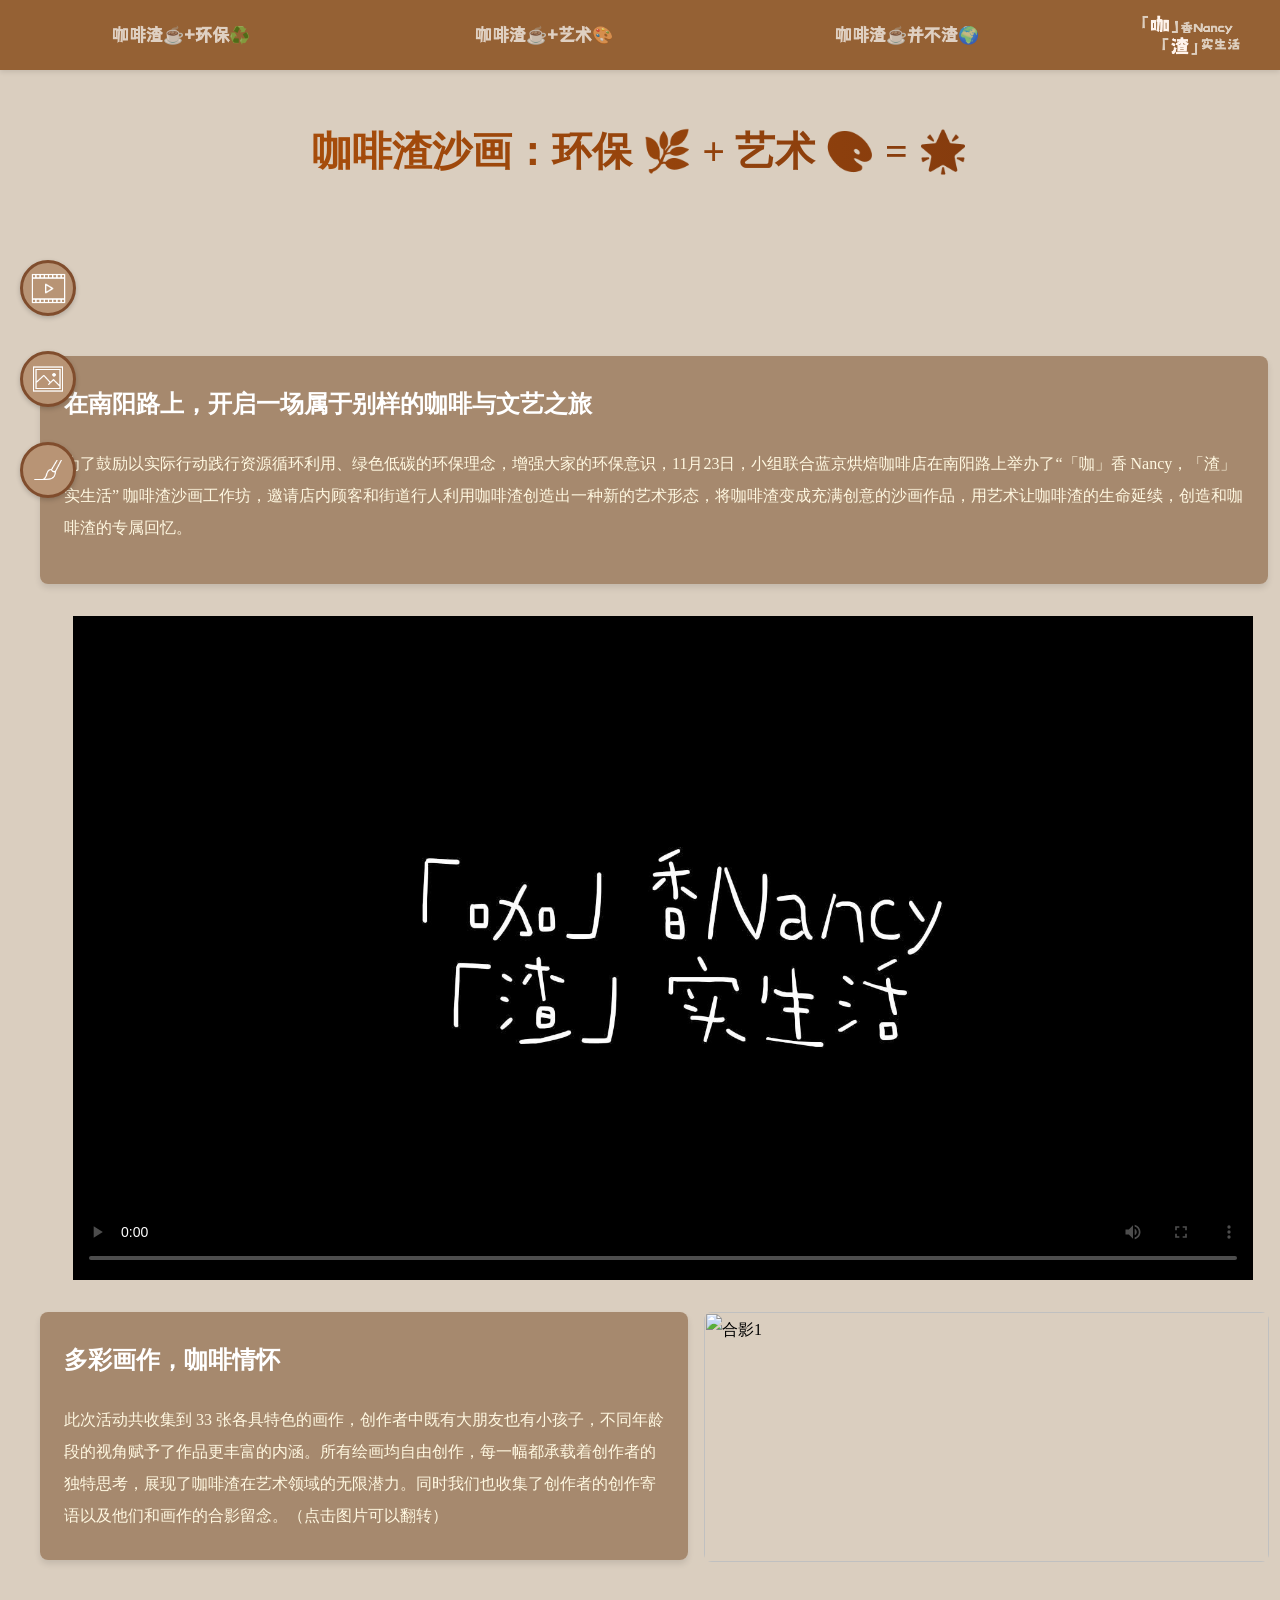
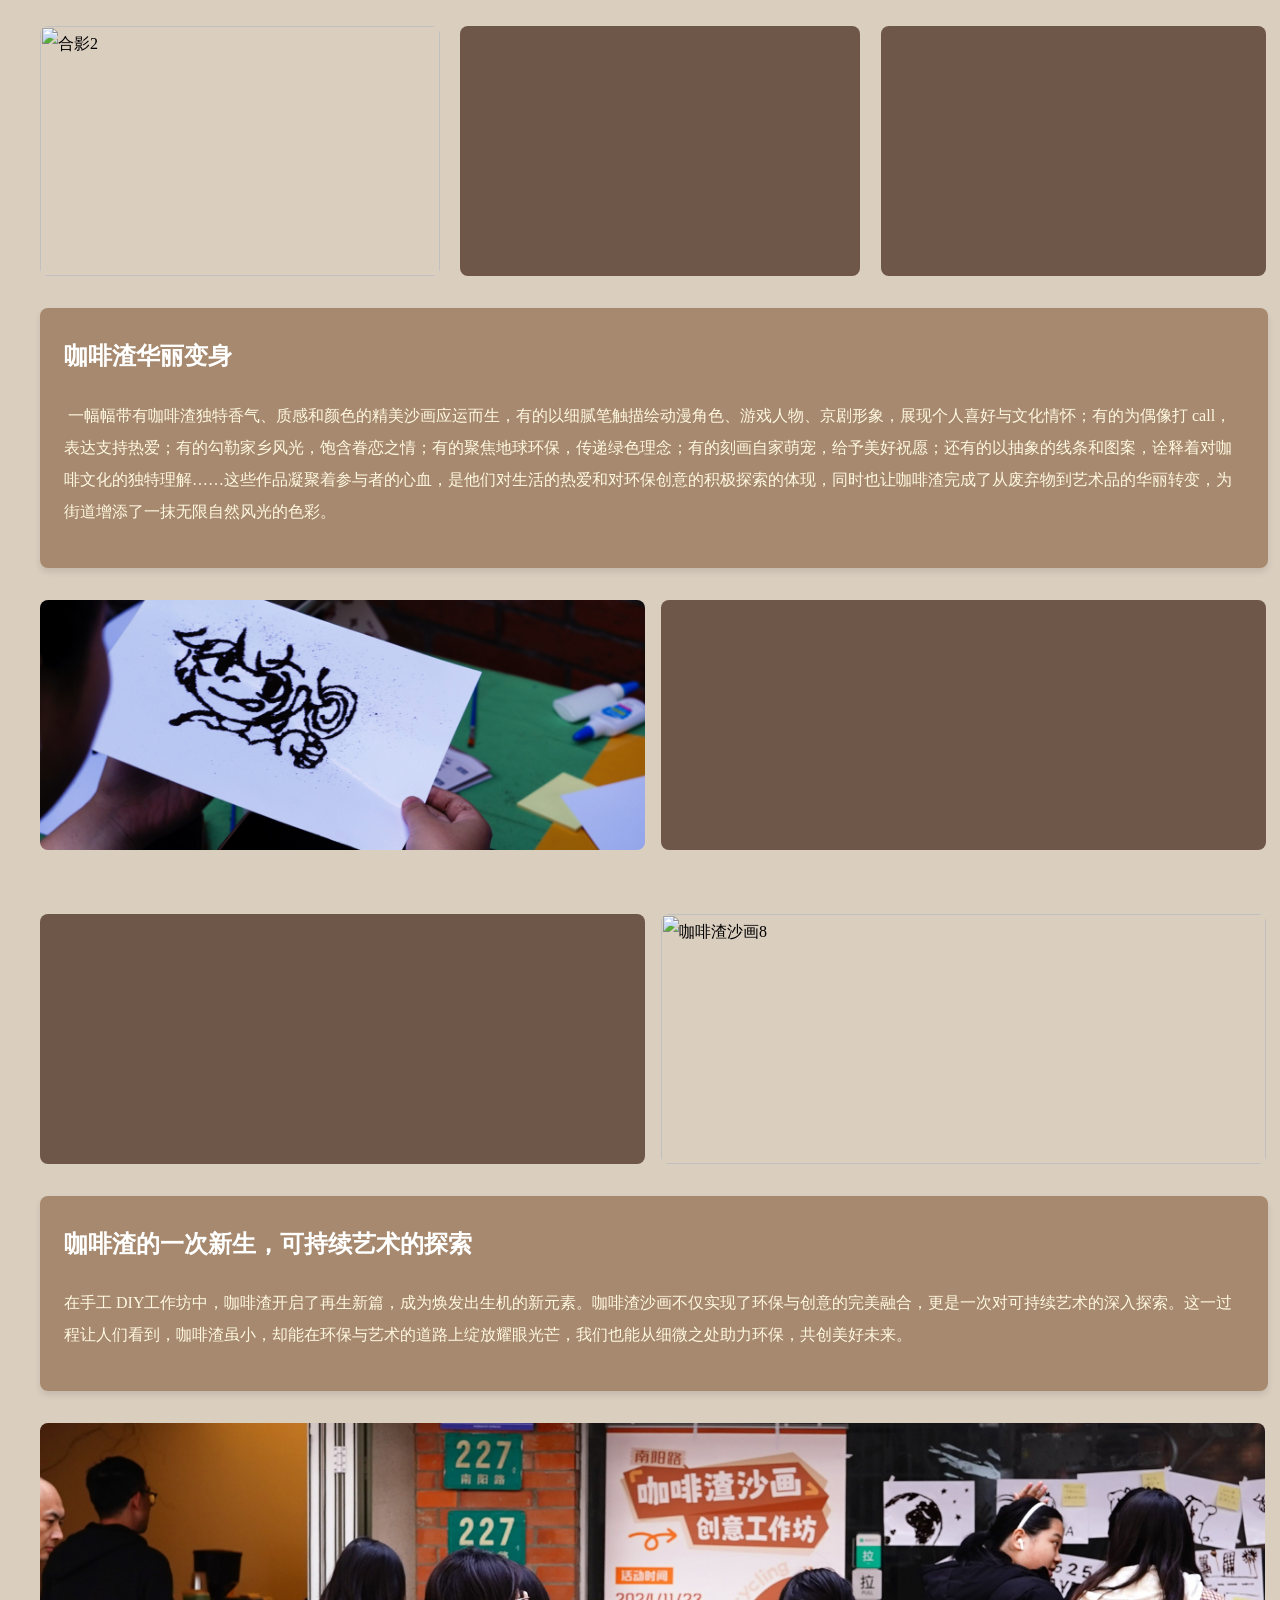
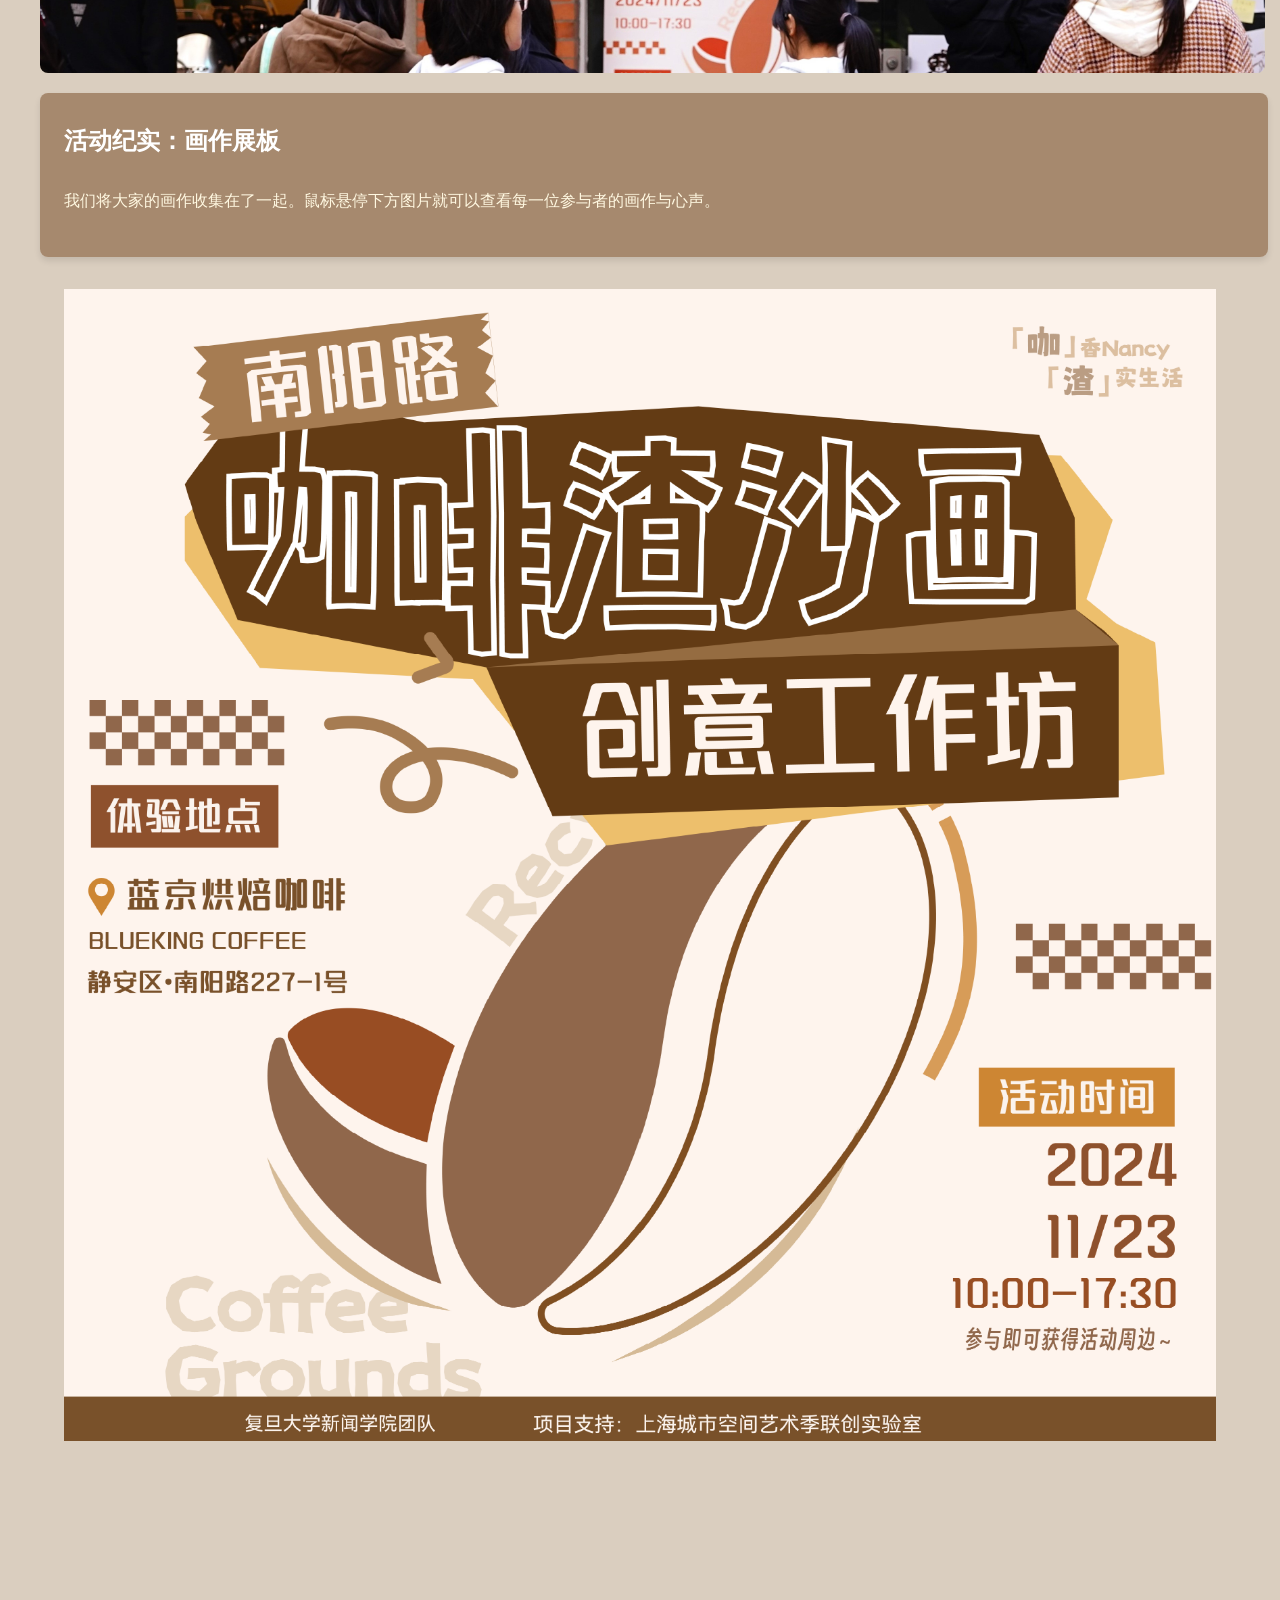
==== draw.html @ acd21e3b "Update draw.html" ====
<head>
    <meta charset="UTF-8">
    <meta http-equiv="X-UA-Compatible" content="IE=edge">
    <meta name="viewport" content="width=device-width, initial-scale=1.0">
    <link rel="shortcut icon" href="./images/icon.png">
    <title>「咖」香Nancy，「渣」实生活</title>
    <link rel=stylesheet href="./css/body.css">
    <link rel=stylesheet href="./css/draw.css">
    <link rel="stylesheet" href="https://cdnjs.cloudflare.com/ajax/libs/animate.css/4.1.1/animate.min.css">
    <script src="https://cdnjs.cloudflare.com/ajax/libs/wow/1.1.2/wow.min.js"></script>
</head>


<body>

    <nav class="navbar">
        <div id="nav-conbox">
            <div class="conli">
                <a href="./index.html" class="nav-link" data-short-text="咖啡渣☕️+环保♻️">
                    <span>南阳路咖啡渣环保效益计算</span>
                </a>
            </div>
            <div class="conli">
                <a href="./draw.html" class="nav-link" data-short-text="咖啡渣☕️+艺术🎨">
                    <span>南阳路咖啡渣沙画创作实践</span>
                </a>
            </div>
            <div class="conli">
                <a href="./usage.html" class="nav-link" data-short-text="咖啡渣☕️并不渣🌍">
                    <span>咖啡渣如何实现再循环利用</span>
                </a>
            </div>
        </div>
        <div id="nav-imgbox">
            <img src="./images/navbar.png" height=50px>
        </div>
    </nav>



    <div class="containertxm" style="width: 1200px">


        <div class="blank-div">
        </div>
        
        <h1 id="drawtitle">咖啡渣沙画：环保 🌿 + 艺术 🎨 = 🌟</h1>

        <div id="section1-draw">

            <div class="curve-containertxm">
                <svg class="curvetxm" viewBox="0 0 1000 100" preserveAspectRatio="none">
                    <path d="M0,50 Q250,0 500,50 T1000,50" fill="none" stroke="#6E5648" stroke-width="4" />
                </svg>
            </div>

        </div>

        <div></div>


        <div class="contenttxm">
            <div class="text-blocktxm long" style="width: 1180px">
                <h2>在南阳路上，开启一场属于别样的咖啡与文艺之旅</h2>
                <p>为了鼓励以实际行动践行资源循环利用、绿色低碳的环保理念，增强大家的环保意识，11月23日，小组联合蓝京烘焙咖啡店在南阳路上举办了“「咖」香 Nancy，「渣」实生活”
                    咖啡渣沙画工作坊，邀请店内顾客和街道行人利用咖啡渣创造出一种新的艺术形态，将咖啡渣变成充满创意的沙画作品，用艺术让咖啡渣的生命延续，创造和咖啡渣的专属回忆。</p>
            </div>

            
            <div class="center-div">
                <video controls poster="./video/Videocover.jpg" style="width: 1180px;">
                    <source src="./video/Nancyvideo.mp4" type="video/mp4">
                    Your browser does not support the video tag.
                </video>
            </div>
        

            <div class="image-gridtxm" id="section2-draw">
                <div class="text-blocktxm" style="width:600px; height:200px">
                    <h2 id="section1">多彩画作，咖啡情怀</h2>
                    <p>此次活动共收集到 33 张各具特色的画作，创作者中既有大朋友也有小孩子，不同年龄段的视角赋予了作品更丰富的内涵。所有绘画均自由创作，每一幅都承载着创作者的独特思考，展现了咖啡渣在艺术领域的无限潜力。同时我们也收集了创作者的创作寄语以及他们和画作的合影留念。（点击图片可以翻转）
                    </p>
                </div>

                <div class="flip-containertxm" style="width:565px;">
                    <div class="flippertxm">
                        <div class="fronttxm">
                            <img src="./images/txm/1.jpg" alt="合影1">
                        </div>
                        <div class="backtxm coffeetxm-color"></div>
                    </div>
                </div>
            </div>
            <!-- 3个图片一行-->
            <div></div>
            <div class="image-gridtxm">
                <div class="flip-containertxm">
                    <div class="flippertxm">
                        <div class="fronttxm">
                            <img src="./images/txm/2.JPG" alt="合影2">
                        </div>
                        <div class="backtxm coffeetxm-color"></div>
                    </div>
                </div>
                <div class="flip-containertxm">
                    <div class="flippertxm">
                        <div class="fronttxm coffeetxm-color"></div>
                        <div class="backtxm">
                            <img src="./images/txm/图3.JPG" alt="合影3">
                        </div>
                    </div>
                </div>
                <div class="flip-containertxm" style="width: 385px; ">
                    <div class="flippertxm">
                        <div class="fronttxm coffeetxm-color"></div>
                        <div class="backtxm">
                            <img src="./images/txm/图4.JPG" alt="合影4">
                        </div>
                    </div>
                </div>
            </div>

            <div class="text-blocktxm long" style="width: 1180px">
                <h2 id="section2">咖啡渣华丽变身</h2>
                <p>&nbsp;一幅幅带有咖啡渣独特香气、质感和颜色的精美沙画应运而生，有的以细腻笔触描绘动漫角色、游戏人物、京剧形象，展现个人喜好与文化情怀；有的为偶像打
                    call，表达支持热爱；有的勾勒家乡风光，饱含眷恋之情；有的聚焦地球环保，传递绿色理念；有的刻画自家萌宠，给予美好祝愿；还有的以抽象的线条和图案，诠释着对咖啡文化的独特理解……这些作品凝聚着参与者的心血，是他们对生活的热爱和对环保创意的积极探索的体现，同时也让咖啡渣完成了从废弃物到艺术品的华丽转变，为街道增添了一抹无限自然风光的色彩。
                </p>
            </div>

            <div class="image-gridtxm">
                <div class="flip-containertxm" style="width: 605px">
                    <div class="flippertxm">
                        <div class="fronttxm">
                            <img src="./images/txm/图5.JPG" alt="咖啡渣沙画5">
                        </div>
                        <div class="backtxm coffeetxm-color"></div>
                    </div>
                </div>
                <div class="flip-containertxm" style="width: 605px">
                    <div class="flippertxm">
                        <div class="fronttxm coffeetxm-color"></div>
                        <div class="backtxm">
                            <img src="./images/txm/图6.jpg" alt="咖啡渣沙画6">
                        </div>
                    </div>
                </div>
            </div>

            <div></div>

            <div class="image-gridtxm">
                <div class="flip-containertxm" style="width: 605px">
                    <div class="flippertxm">
                        <div class="fronttxm coffeetxm-color"></div>
                        <div class="backtxm">
                            <img src="./images/txm/图-7 万叶.jpg" alt="咖啡渣沙画7">
                        </div>
                    </div>
                </div>
                <div class="flip-containertxm" style="width: 605px">
                    <div class="flippertxm">
                        <div class="fronttxm">
                            <img src="./images/txm/图8.jpg" alt="咖啡渣沙画8">
                        </div>
                        <div class="backtxm coffeetxm-color"></div>
                    </div>
                </div>
            </div>

            <div class="text-blocktxm long" style="width: 1180px">
                <h2 id="section3">咖啡渣的一次新生，可持续艺术的探索</h2>
                <p>在手工
                    DIY工作坊中，咖啡渣开启了再生新篇，成为焕发出生机的新元素。咖啡渣沙画不仅实现了环保与创意的完美融合，更是一次对可持续艺术的深入探索。这一过程让人们看到，咖啡渣虽小，却能在环保与艺术的道路上绽放耀眼光芒，我们也能从细微之处助力环保，共创美好未来。
                </p>
            </div>

            <div class="flip-containertxm" style="width: 1225px;margin-bottom: 20px">
                <div class="flippertxm">
                    <div class="fronttxm">
                        <img src="./images/txm/图9.jpg" alt="咖啡渣9">
                    </div>
                    <div class="backtxm coffeetxm-color"></div>
                </div>
            </div>

        </div>

        <div id="section3-draw">
            <div class="text-blocktxm long" style="width: 1180px">
                <h2 id="section3">活动纪实：画作展板</h2>
                <p>我们将大家的画作收集在了一起。鼠标悬停下方图片就可以查看每一位参与者的画作与心声。
                </p>
            </div>
        </div>

        
    </div>

    <div class="blank-div">
    </div>

    <div class="blank-div">
    </div>


        <div class="image-container">
            <div class="image-wrapper">
                <img src="./images/PNG/1.png" alt="Front Image" class="front-image" width="100%">
                <img src="./images/size/31.png" alt="Back Image" class="back-image" width="100%">
            </div>
            <div class="image-wrapper">
                <img src="./images/PNG/2.png" alt="Front Image" class="front-image" width="100%">
                <img src="./images/size/32.png" alt="Back Image" class="back-image" width="100%">
            </div>
            <div class="image-wrapper">
                <img src="./images/PNG/3.png" alt="Front Image" class="front-image" width="100%">
                <img src="./images/size/33.png" alt="Back Image" class="back-image" width="100%">
            </div>
            <div class="image-wrapper">
                <img src="./images/PNG/4.png" alt="Front Image" class="front-image" width="100%">
                <img src="./images/size/34.png" alt="Back Image" class="back-image" width="100%">
            </div>
            <div class="image-wrapper">
                <img src="./images/PNG/5.png" alt="Front Image" class="front-image" width="100%">
                <img src="./images/size/35.png" alt="Back Image" class="back-image" width="100%">
            </div>
            <div class="image-wrapper">
                <img src="./images/PNG/6.png" alt="Front Image" class="front-image" width="100%">
                <img src="./images/size/36.png" alt="Back Image" class="back-image" width="100%">
            </div>
        </div>

        <div class="image-container">
            <div class="image-wrapper">
                <img src="./images/PNG/7.png" alt="Front Image" class="front-image" width="100%">
                <img src="./images/size/01.png" alt="Back Image" class="back-image" width="100%">
            </div>
            <div class="image-wrapper">
                <img src="./images/PNG/8.png" alt="Front Image" class="front-image" width="100%">
                <img src="./images/size/02.png" alt="Back Image" class="back-image" width="100%">
            </div>
            <div class="image-wrapper">
                <img src="./images/PNG/9.png" alt="Front Image" class="front-image" width="100%">
                <img src="./images/size/03.png" alt="Back Image" class="back-image" width="100%">
            </div>
            <div class="image-wrapper">
                <img src="./images/PNG/10.png" alt="Front Image" class="front-image" width="100%">
                <img src="./images/size/04.png" alt="Back Image" class="back-image" width="100%">
            </div>
            <div class="image-wrapper">
                <img src="./images/PNG/11.png" alt="Front Image" class="front-image" width="100%">
                <img src="./images/size/05.png" alt="Back Image" class="back-image" width="100%">
            </div>
            <div class="image-wrapper">
                <img src="./images/PNG/12.png" alt="Front Image" class="front-image" width="100%">
                <img src="./images/size/06.png" alt="Back Image" class="back-image" width="100%">
            </div>
        </div>

        <div class="image-container">
            <div class="image-wrapper">
                <img src="./images/PNG/13.png" alt="Front Image" class="front-image" width="100%">
                <img src="./images/size/07.png" alt="Back Image" class="back-image" width="100%">
            </div>
            <div class="image-wrapper">
                <img src="./images/PNG/14.png" alt="Front Image" class="front-image" width="100%">
                <img src="./images/size/08.png" alt="Back Image" class="back-image" width="100%">
            </div>
            <div class="image-wrapper">
                <img src="./images/PNG/15.png" alt="Front Image" class="front-image" width="100%">
                <img src="./images/size/09.png" alt="Back Image" class="back-image" width="100%">
            </div>
            <div class="image-wrapper">
                <img src="./images/PNG/16.png" alt="Front Image" class="front-image" width="100%">
                <img src="./images/size/10.png" alt="Back Image" class="back-image" width="100%">
            </div>
            <div class="image-wrapper">
                <img src="./images/PNG/17.png" alt="Front Image" class="front-image" width="100%">
                <img src="./images/size/11.png" alt="Back Image" class="back-image" width="100%">
            </div>
            <div class="image-wrapper">
                <img src="./images/PNG/18.png" alt="Front Image" class="front-image" width="100%">
                <img src="./images/size/12.png" alt="Back Image" class="back-image" width="100%">
            </div>
        </div>


        <div class="image-container">
            <div class="image-wrapper">
                <img src="./images/PNG/19.png" alt="Front Image" class="front-image" width="100%">
                <img src="./images/size/13.png" alt="Back Image" class="back-image" width="100%">
            </div>
            <div class="image-wrapper">
                <img src="./images/PNG/20.png" alt="Front Image" class="front-image" width="100%">
                <img src="./images/size/14.png" alt="Back Image" class="back-image" width="100%">
            </div>
            <div class="image-wrapper">
                <img src="./images/PNG/21.png" alt="Front Image" class="front-image" width="100%">
                <img src="./images/size/15.png" alt="Back Image" class="back-image" width="100%">
            </div>
            <div class="image-wrapper">
                <img src="./images/PNG/22.png" alt="Front Image" class="front-image" width="100%">
                <img src="./images/size/16.png" alt="Back Image" class="back-image" width="100%">
            </div>
            <div class="image-wrapper">
                <img src="./images/PNG/23.png" alt="Front Image" class="front-image" width="100%">
                <img src="./images/size/17.png" alt="Back Image" class="back-image" width="100%">
            </div>
            <div class="image-wrapper">
                <img src="./images/PNG/24.png" alt="Front Image" class="front-image" width="100%">
                <img src="./images/size/18.png" alt="Back Image" class="back-image" width="100%">
            </div>
        </div>

        <div class="image-container">
            <div class="image-wrapper">
                <img src="./images/PNG/25.png" alt="Front Image" class="front-image" width="100%">
                <img src="./images/size/19.png" alt="Back Image" class="back-image" width="100%">
            </div>
            <div class="image-wrapper">
                <img src="./images/PNG/26.png" alt="Front Image" class="front-image" width="100%">
                <img src="./images/size/20.png" alt="Back Image" class="back-image" width="100%">
            </div>
            <div class="image-wrapper">
                <img src="./images/PNG/27.png" alt="Front Image" class="front-image" width="100%">
                <img src="./images/size/21.png" alt="Back Image" class="back-image" width="100%">
            </div>
            <div class="image-wrapper">
                <img src="./images/PNG/28.png" alt="Front Image" class="front-image" width="100%">
                <img src="./images/size/22.png" alt="Back Image" class="back-image" width="100%">
            </div>
            <div class="image-wrapper">
                <img src="./images/PNG/29.png" alt="Front Image" class="front-image" width="100%">
                <img src="./images/size/23.png" alt="Back Image" class="back-image" width="100%">
            </div>
            <div class="image-wrapper">
                <img src="./images/PNG/30.png" alt="Front Image" class="front-image" width="100%">
                <img src="./images/size/24.png" alt="Back Image" class="back-image" width="100%">
            </div>
        </div>

        <div class="image-container">
            <div class="image-wrapper">
                <img src="./images/PNG/31.png" alt="Front Image" class="front-image" width="100%">
                <img src="./images/size/25.png" alt="Back Image" class="back-image" width="100%">
            </div>
            <div class="image-wrapper">
                <img src="./images/PNG/36.png" alt="Front Image" class="front-image" width="100%">
                <img src="./images/size/29.png" alt="Back Image" class="back-image" width="100%">
            </div>
            <div class="image-wrapper">
                <img src="./images/PNG/32.png" alt="Front Image" class="front-image" width="100%">
                <img src="./images/size/29.png" alt="Back Image" class="back-image" width="100%">
            </div>
            <div class="image-wrapper">
                <img src="./images/PNG/33.png" alt="Front Image" class="front-image" width="100%">
                <img src="./images/size/26.png" alt="Back Image" class="back-image" width="100%">
            </div>
            <div class="image-wrapper">
                <img src="./images/PNG/34.png" alt="Front Image" class="front-image" width="100%">
                <img src="./images/size/27.png" alt="Back Image" class="back-image" width="100%">
            </div>
            <div class="image-wrapper">
                <img src="./images/PNG/35.png" alt="Front Image" class="front-image" width="100%">
                <img src="./images/size/28.png" alt="Back Image" class="back-image" width="100%">
            </div>
        </div>


    <div class="blank-div">
        <br>
        <br>
    </div>

    <footer class="my-element1 wow animate__animated animate__fadeInLeft" data-wow-duration="1.5s"
            data-wow-delay="0.5s">
            <div class="footer-infos">
                <div class="footer-info" id="footer-info1">
                    <h4>项目支持</h4>
                    <p>上海城市空间艺术季联创实验室<br>复旦大学新闻学院</p>
                    <h4>联系我们</h4>
                    <p>karexia@163.com</p>
                </div>
                <div class="footer-info" id="footer-info2">
                    <h4>特别鸣谢</h4>
                    <p>南阳路所有咖啡店店长及员工<br>
                        <span id="coffeeshop">BLUEKINGCOFFEE蓝京烘焙咖啡<br>
                            PL by plusone咖啡 · Yolo Sense Coffee · Oaks 19<br>
                            CERCLE CAFÉ · OMA COFFEE · HAFcoffee<br>
                            IUK cafe · Marmalade · Manner Coffee</span>
                    </p>
                </div>
                <div class="footer-info" id="footer-info3">
                    <h4>小组成员</h4>
                    <p id="stuname1">夏昊扬<br>张心怡<br>李林杰<br>宋语阳<br>唐小茗</p>
                    <p id="stuname2">夏昊扬&nbsp&nbsp&nbsp&nbsp&nbsp张心怡&nbsp&nbsp&nbsp&nbsp&nbsp李林杰
                        <br>宋语阳&nbsp&nbsp&nbsp&nbsp&nbsp唐小茗
                    </p>
                </div>
            </div>
            <p style="text-align: center;">&copy 复旦大学·新闻学院·2024</p>
        </footer>

    <div id="left-nav">
        <div class="nav-icon" id="nav-icon1">
            <a href="#section1-draw">
                <div class="leftnav-img">
                    <img src="./images/icon7.png" width="70%">
                </div>
            </a>
            <div class="leftnav-text"><span>活动视频记录</span></div>
        </div>
        <div class="nav-icon" id="nav-icon1">
            <a href="#section2-draw">
                <div class="leftnav-img">
                    <img src="./images/icon8.png" width="60%">
                </div>
            </a>
            <div class="leftnav-text"><span>活动影像纪实</span></div>
        </div>
        <div class="nav-icon" id="nav-icon1">
            <a href="#section3-draw">
                <div class="leftnav-img">
                    <img src="./images/icon9.png" width="60%">
                </div>
            </a>
            <div class="leftnav-text"><span>活动画作展览</span></div>
        </div>
    </div>


    <script>
        document.addEventListener('DOMContentLoaded', function () {
            const path = document.querySelector('.curvetxm path');
            const length = path.getTotalLength();
            path.style.strokeDasharray = length;
            path.style.strokeDashoffset = length;
            path.style.animation = 'drawCurve 5s ease-in-out infinite alternate';
        });
    </script>

    <script>
        new WOW().init();
    </script>


    <script>
        document.querySelectorAll('.nav-icon').forEach(icon => {
            icon.addEventListener('mouseenter', function () {
                const text = this.querySelector('.leftnav-text');
                text.style.left = '45px';

                text.style.opacity = '1';
            });

            icon.addEventListener('mouseleave', function () {
                const text = this.querySelector('.leftnav-text');
                text.style.left = '-10px';
                text.style.opacity = '0';
            });
        });
    </script>

</body>

</html>
---- css/body.css ----
html {
    line-height: 2.0;
    -webkit-text-size-adjust: 100%;
}

body {
    margin: 0;
    padding: 0;
    width: 100vw;
    overflow-x: hidden;
    background-color: #dacebf;
}

/* navbar-css */
.navbar {
    position: fixed;
    top: 0;
    left: 0;
    right: 0;
    width: 100%;
    height:70px;
    box-sizing: border-box;
    background-color:#956134;
    box-shadow: 0 2px 5px rgba(0, 0, 0, 0.1);
    z-index: 1000;
    display: flex;
    justify-self: center;
    align-items: center;
}

#nav-imgbox{
    width:15%;
    height: 70px;
    padding: 5px 10px 5px 25px;
    box-sizing: border-box;
    z-index:5000;
    display: flex;
    justify-content: center;
    align-items: center;
}

#nav-conbox{
    width:85%;
    box-sizing: border-box;
    display: flex;
    justify-content: center;
    align-items: center;
    height:70px;
}

.conli {
    flex:1;
    list-style: none;
    margin: 0 20px;
    padding: 15px 60px;
    text-align: center;
    display: flex;
    justify-content: center;
    align-items: center;
    transition: 0.5s;
    height:70px;
    box-sizing: border-box;
    background-color:#956134;
}

.nav-link {
    text-decoration: none;
    opacity: 0.7;
    color: #ffffff;
    font-weight: 1000;
    font-family: 'canger';
    font-size: 17px;
    position: relative;
}

.nav-link::after {
    content: '';
    position: absolute;
    height: 2px;
    bottom: -4px;
    left: 50%;
    background-color: #ffffff;
    transform: translateX(-50%);
}

.conli:hover .nav-link {
    color:#ffffff;
    opacity: 1;
}

.conli:hover{
    background-color: #5e493c;
}


/* leftnavbar-css */
#left-nav {
    position: fixed;
    left: 20px;
    top: 250px;
    display: flex;
    flex-direction: column;
    justify-content: left;
    gap: 15px;
    z-index: 1000;
}

.nav-icon {
    display: flex;
    position: relative;
    align-items: center;
    margin: 10px 0;
    cursor: pointer;
}

.leftnav-img {
    width: 50px;
    height: 50px;
    border-radius: 50%;
    cursor: pointer;
    background-color: #b89475;
    box-shadow: 0 2px 5px rgba(0, 0, 0, 0.2);
    justify-content: center;
    align-items: center;
    display: flex;
    position: relative;
    z-index: 2;
    border:#804d2d solid 3px;
}

.leftnav-text {
    height: 40px;
    background-color: rgba(154, 120, 91, 0.8);
    color: #ffffff;
    box-shadow: 0 2px 5px rgba(0, 0, 0, 0.2);
    padding: 0 20px;
    position: absolute;
    opacity: 0;
    transition: all 0.3s ease;
    display: flex;
    align-items: center;
    white-space: nowrap;
    z-index: 1;
    font-family: 'canger';
    font-size: 15px;
    font-weight:bold;
}



/* footer-css */
.my-element1 {
    background-color: #3c2313;
    margin:0;
    color:#ffffff;
    padding:40px 0 20px 0;
    text-align: center;
    width:100%;
}

h4{
    font-size:17px;
    margin:18px 0;
    font-weight: bold;
    font-family: 'siyuanhei';
}

.footer-infos{
    display:flex;
    justify-content: center;
    margin-bottom:50px;
}

.footer-info{
    width:25%;
}

footer p{
    margin:0;
    font-family: 'pingfang';
    font-size:15px;
    line-height: 1.8;
}

#coffeeshop{
    font-family: 'siyuanhei';
    font-size: 13px;   
}




/* 正文内容css */
#main-content{
    width:100%;
    position: relative;
    top:70px
}

.part{
    color:#3c2313;
    width:60%;
    margin:0 auto;
}


.part-index{
    color:#3c2313;
}





#grownum {
    display: flex;
    justify-content: space-around;
    margin: 0 0 30px 0 ;
    padding:20px 0;
    text-align: center;
    color:#3c2313;
    font-family: 'zhengwen';

}

.number {
    font-size: 2em;
    font-weight: bold;
}

#chart{
    width:90%;
    height:600px;
    margin:60px auto 0 auto;
    display: block;
}


.my-element2{
    text-align: left;
    font-size:25px;
    font-family: 'zhengwen';
    margin:60px auto 30px auto;
    font-weight: bold;
    width:80%;
}

.my-element4{
    text-align: right;
    font-size:25px;
    font-family: 'zhengwen';
    margin:60px auto 60px auto;
    font-weight: bold;
    width:83%;
}

#grownum p{
    margin:0;
    padding:0;
    font-size:18px;
    font-family: 'zhengwen';

}

.exinfos{
    width:80%;
    margin:0 auto;
    font-size: 13px;
    color:#757575;
    line-height: 1.8;
}

.ways{
    background-color: #956134;
    width:80%;
    margin:0 auto;
    color:white;
}

.swiper {
    width: 100%;
    height: 500px;
    overflow:hidden;
  }

.swiper-slide{
    width:100%;
}
.swiper-content{
    width:50%;
    margin: 0 auto; 
    display: flex;
    justify-content: center;
    align-items: center;
}
.swiper-text{
    flex:1;
    line-height: 2.0;
    font-family: 'cormo';
}
.swiper-text p{
    margin:10px auto;
}
.swiper-img{
    flex:1;
    display: flex;
    align-items: center;
    justify-content: flex-end;
}

.swiper-img img{
    border:#ac846a 10px solid;
    border-radius:20px;
    box-shadow: 5px 5px 5px rgba(0,0,0,.2);
}

.swiper-button-next, .swiper-button-prev {
    display: none; 
}

.swipertitle{
    font-size:20px;
    font-weight:bold;
    text-decoration: underline;
    text-decoration-thickness: 10px;
    text-decoration-color: #ac846a;
    text-underline-offset: -5px;
    font-family: 'noto';
}

#section1-index{
    margin-top:10px;
    width:60%;
    margin: 0 auto;
}

.chap p{
    margin:35px 0 35px 0;
    font-family: 'zhengwen';
    font-size:18px;
}

#section1-index img{
    margin:0 auto;
    display:block;
}

.chaptitle{
    font-size:28px;
    font-weight: bold;
    text-align: center;
    display: block;
    margin-bottom:60px;
    font-family: 'zhengwen';
    text-decoration: underline;
    text-decoration-thickness: 15px;
    text-decoration-color: #ac846a;
    text-underline-offset: -5px;

}

.imgtextflex{
    display:flex;
    align-items: center;

}

.imgtextflex img{
    width:50%;
    margin:0 10px
}

.imgtextflex p{
    width:50%;
    padding: 0 30px;
    font-family: 'zhengwen';
    font-size:18px;
    color:#ffffff;
}

#flexbox{
    background-color: #a28572;
    margin:30px auto;

}

#section2-index,.sectionadd{
    margin-top:10px;
    width:60%;
    margin: 0 auto;
}

#section3-index{
    margin-top:10px;
    width:60%;
    margin: 0 auto 50px auto;
    color:#757575;
    font-family: 'zhengwen';
    text-align: center;
    font-size:16px;
}


/* 添加媒体查询 */
@media screen and (min-width: 990px) {
    .conli .nav-link {
        white-space: nowrap;
        display: inline-block;
        position: relative;
        width: auto;
    }
    
    .conli .nav-link::before,
    .conli .nav-link span {
        transition: opacity 0.5s ease;
    }
    
    .conli .nav-link::before {
        content: attr(data-short-text);
        opacity: 1;
    }
    
    .conli .nav-link span {
        position: absolute;
        left: 50%;
        transform: translateX(-50%);
        opacity: 0;
        white-space: nowrap;
    }
    
    .conli .nav-link::after {
        content: '';
        position: absolute;
        height: 2px;
        bottom: -4px;
        left: 50%;
        background-color: #ffffff;
        transition: all 0.5s ease-out;
        width: 0;
        transform: translateX(-50%);
    }
    
    .conli:hover {
        .nav-link::before { opacity: 0; }
        .nav-link span { opacity: 1; }
        .nav-link::after { width: calc(100% + 40px); }
    }
}

@media screen and (max-width: 989px) {
    .conli { padding: 15px 20px; }
    
    #nav-imgbox {
        width: 15%;
        margin-right: 60px;
    }
    
    #nav-conbox { width: 85%; }
    
    .conli .nav-link::before { content: "♻️"; }
    .conli:nth-child(2) .nav-link::before { content: "🎨"; }
    .conli:nth-child(3) .nav-link::before { content: "🌍"; }
    .conli .nav-link span { display: none; }
}

/* footer媒体查询 */
@media screen and (max-width: 600px) {
    .footer-infos{
        display:block;
    }
    .footer-info{
        width:100%;
    }
    #stuname1{
        display: none;
    }
    #left-nav{
        display: none;
    }
    #section1-index,#section2-index{
        width:80%;
    }
    .swiper-content{
        width:80%;
    }

}

@media screen and (min-width: 600px) {
    #stuname2{
        display: none;
    }

}

/* font-family */
@font-face {
    font-family: 'cormo';
    src: url('../fonts/CormorantInfant-Light.ttf') format('truetype')
}

@font-face {
    font-family: 'noto';
    src: url('../fonts/NotoSerifSC-VariableFont_wght.ttf') format('truetype')
}

@font-face {
    font-family: 'siyuanhei';
    src: url('../fonts/NotoSansCJK-Light-3.otf') format('truetype')
}
@font-face {
    font-family: 'canger';
    src: url('../fonts/canger.ttf') format('truetype')
}
@font-face{
    font-family: 'zhengwen';
    src: url('../fonts/zhengwen.otf')
}
@font-face{
    font-family: 'pingfang';
    src: url('../fonts/PingFang.ttc')
}
---- css/draw.css ----
.containertxm {
    width:70%;
    margin: 0 auto;
    padding: 2rem;
}

.image-container {
    width: 100%;
    display: flex;
    justify-content: center;
    align-items: center;
}

.image-wrapper {
    width: 15%;
    margin: 0px;
    perspective: 2000px;
}

.front-image,
.back-image {
    width: 100%;
    transition: transform 1s;
    transform-style: preserve-3d;
    backface-visibility: hidden;
}

.front-image {
    z-index: 2;
    position: relative;
    display: block;
}

.back-image {
    transform: rotateX(180deg);
    position: absolute;
    top: 0;
    left: 0;
}

.image-wrapper:hover .front-image {
    transform: rotateX(180deg);
}

.image-wrapper:hover .back-image {
    transform: rotateX(0deg);
}

.containertxm {
    max-width: 1200px;
    margin: 0 auto;
    padding: 2rem;
}

#drawtitle {
    font-size: 2.5rem;
    text-align: center;
    margin-bottom: 2rem;
    background: linear-gradient(to right, #b45309, #78350f);
    background-clip: text;
    -webkit-background-clip: text;
    -webkit-text-fill-color: transparent;
    margin-top:80px;
}

.curve-containertxm {
    position: relative;
    height: 100px;
    margin-bottom: 2rem;
}

.curvetxm {
    width: 100%;
    height: 100%;
}

.contenttxm {
    display: grid;
    gap: 2rem;
}

.text-blocktxm {
    background-color: rgba(154, 120, 91, 0.8);
    padding: 1.5rem;
    border-radius: 0.5rem;
    box-shadow: 0 4px 6px rgba(0, 0, 0, 0.1);

}

.text-blocktxm h2 {
    color: white;
    margin-top: 0;

}

.text-blocktxm p {
    color: #fff8e1;
}

.image-gridtxm {
    display: grid;
    gap: 1rem;
}

.flip-containertxm {
    perspective: 1000px;
    height: 250px;
    width:400px;
}

.flippertxm {
    position: relative;
    width: 100%;
    height: 100%;
    transition: transform 0.6s;
    transform-style: preserve-3d;
}

.flip-containertxm:hover .flippertxm {
    transform: rotateY(180deg);
}

.fronttxm,
.backtxm {
    position: absolute;
    width: 100%;
    height: 100%;
    backface-visibility: hidden;
    border-radius: 0.5rem;
    overflow: hidden;
}

.backtxm {
    transform: rotateY(180deg);
}

.coffeetxm-color {
    background-color: #6E5648;
}

.flippertxm img {
    width: 100%;
    height: 100%;
    object-fit: cover;
}

.center-div{
    display: flex;
    justify-content: center;
}

@media (min-width: 768px) {
    .image-gridtxm {
        grid-template-columns: repeat(3, 1fr);
    }

    .text-block.longtxm {
        grid-column: span 2;
    }
}

@keyframes drawCurve {
    0% {
        stroke-dashoffset: 1000;
    }

    100% {
        stroke-dashoffset: 0;
    }
}
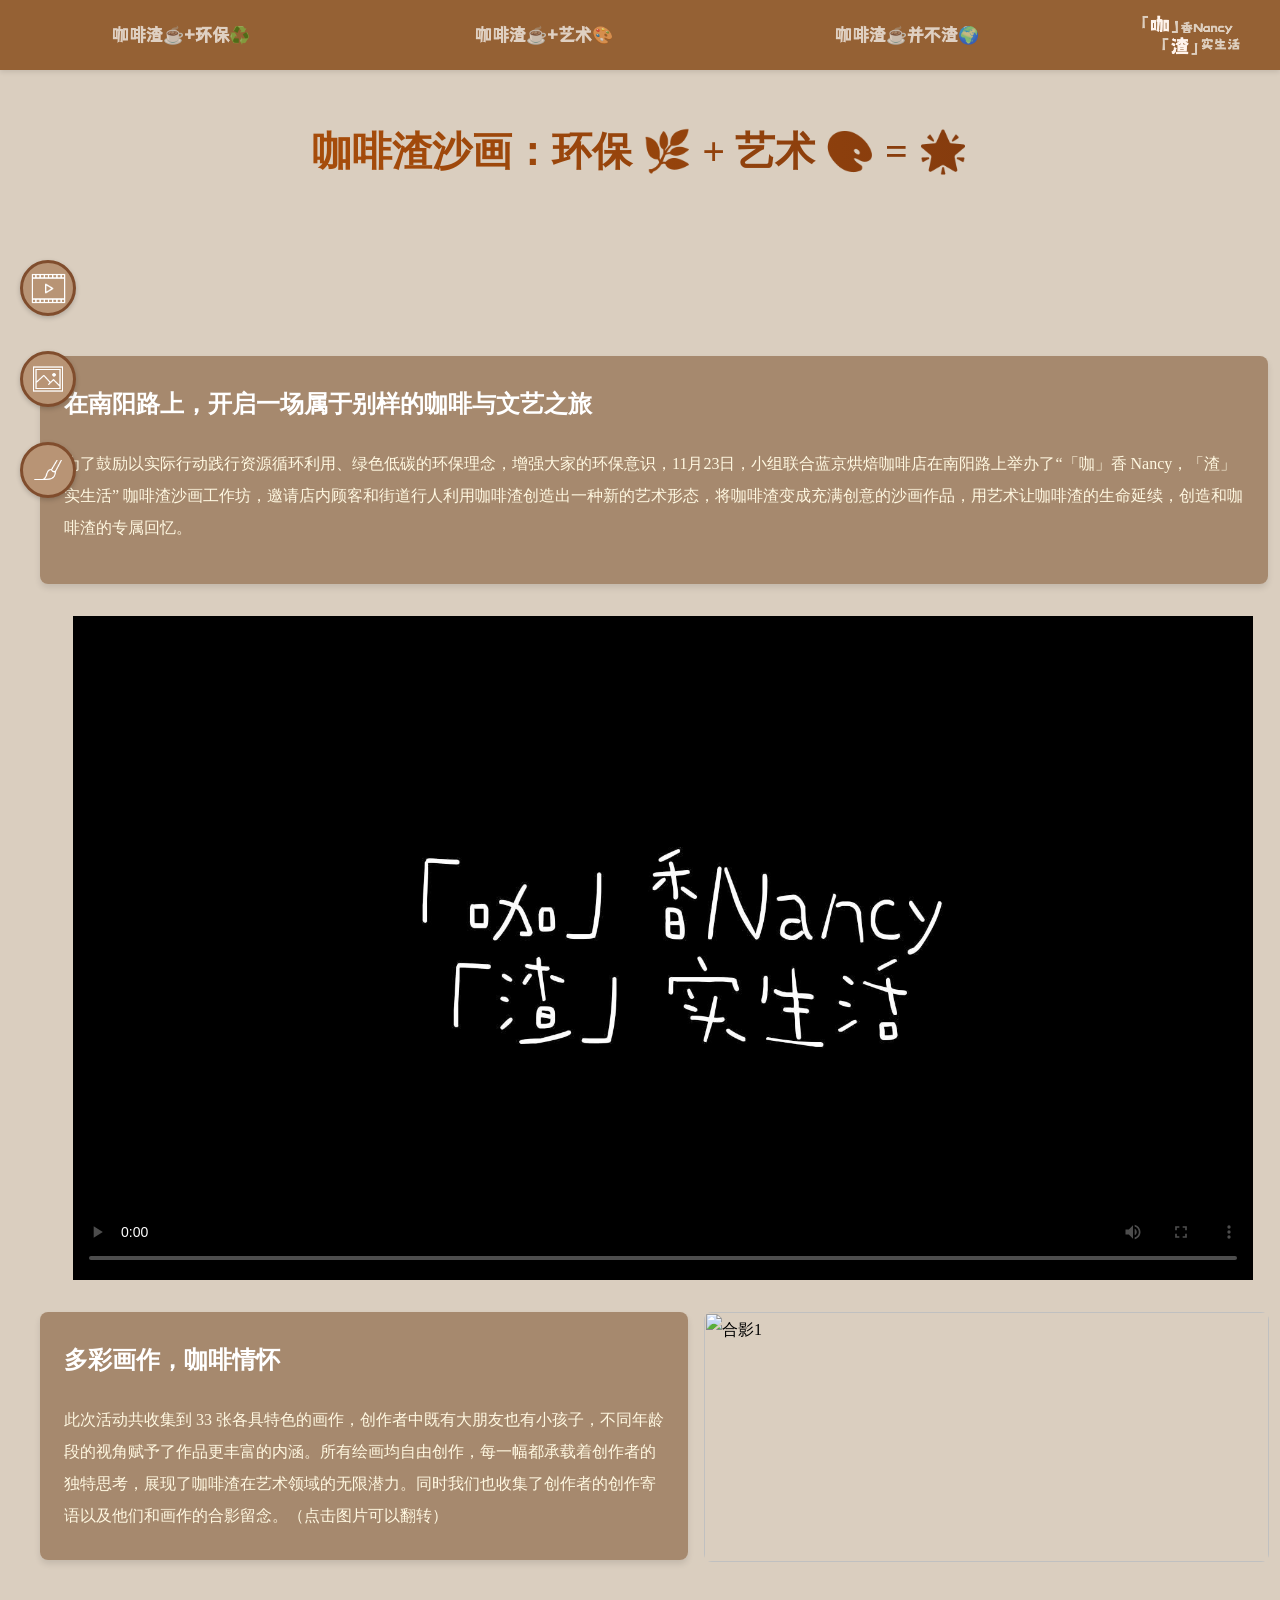
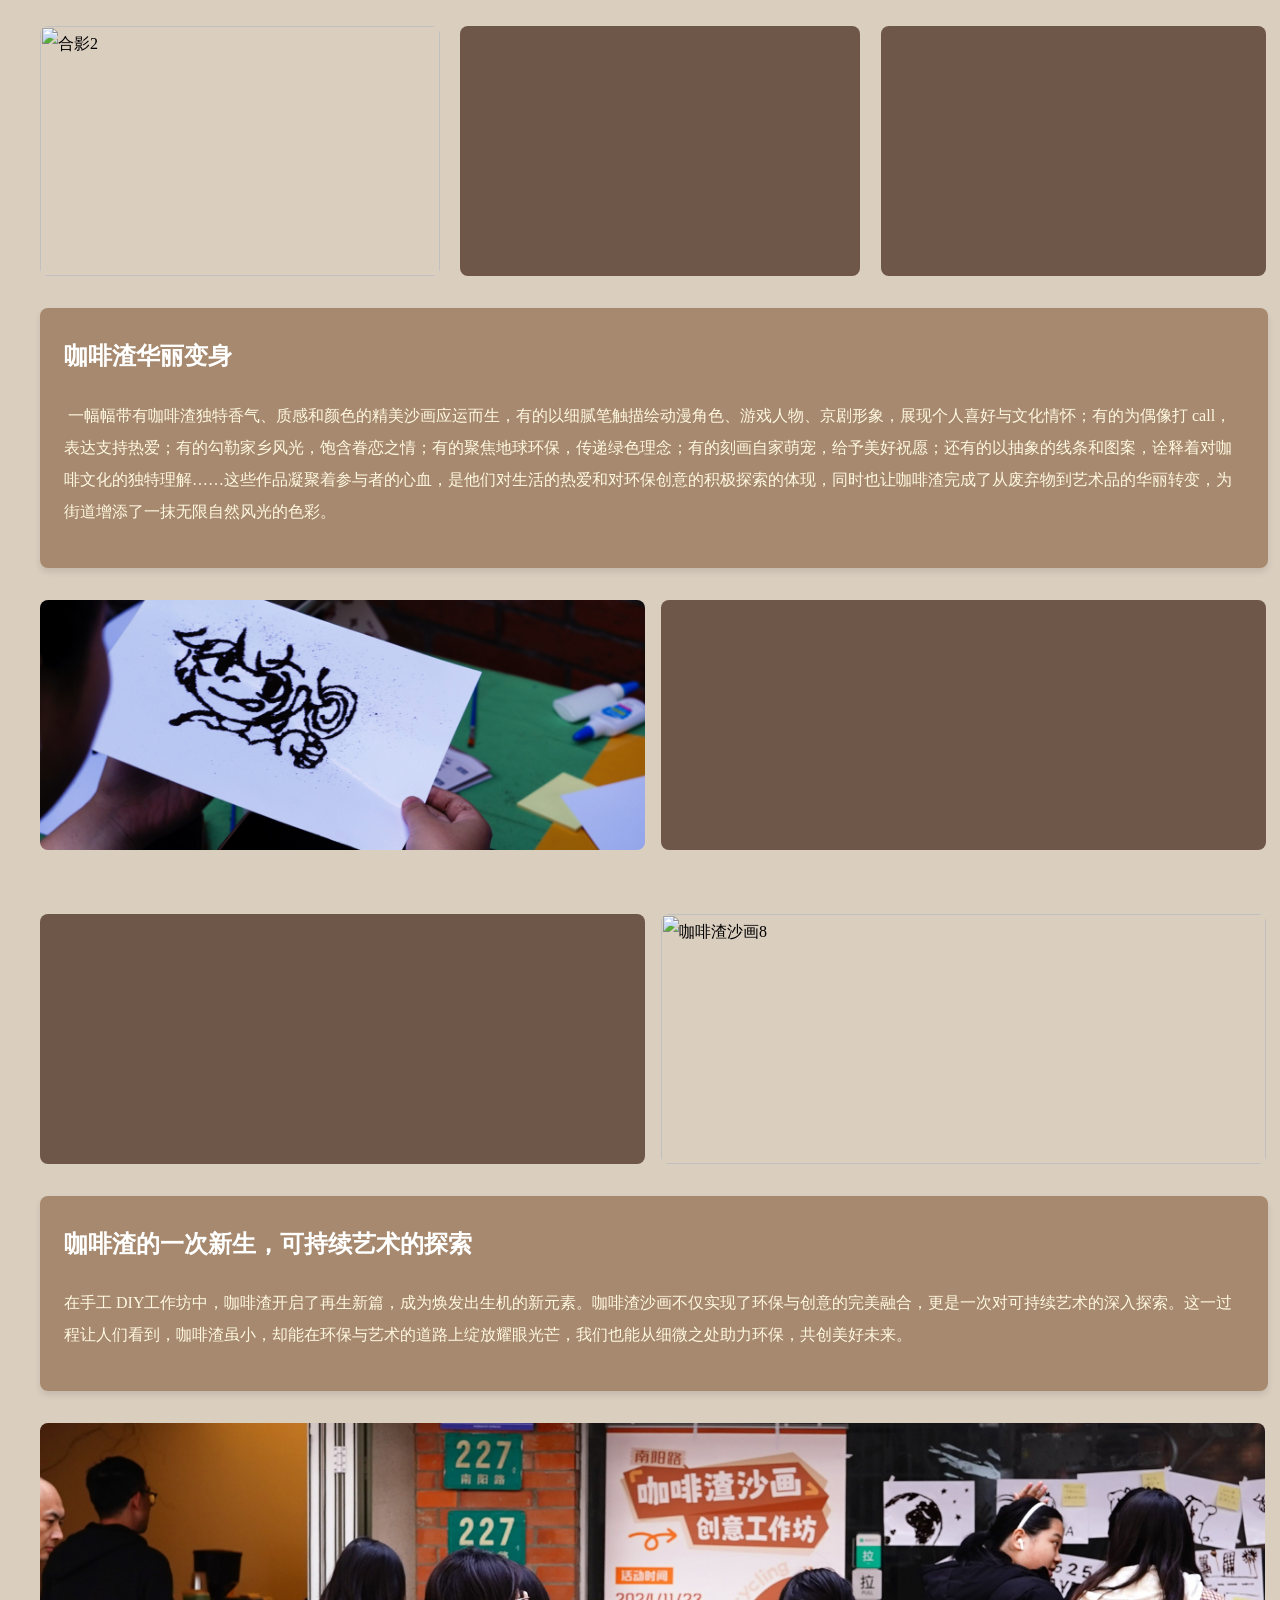
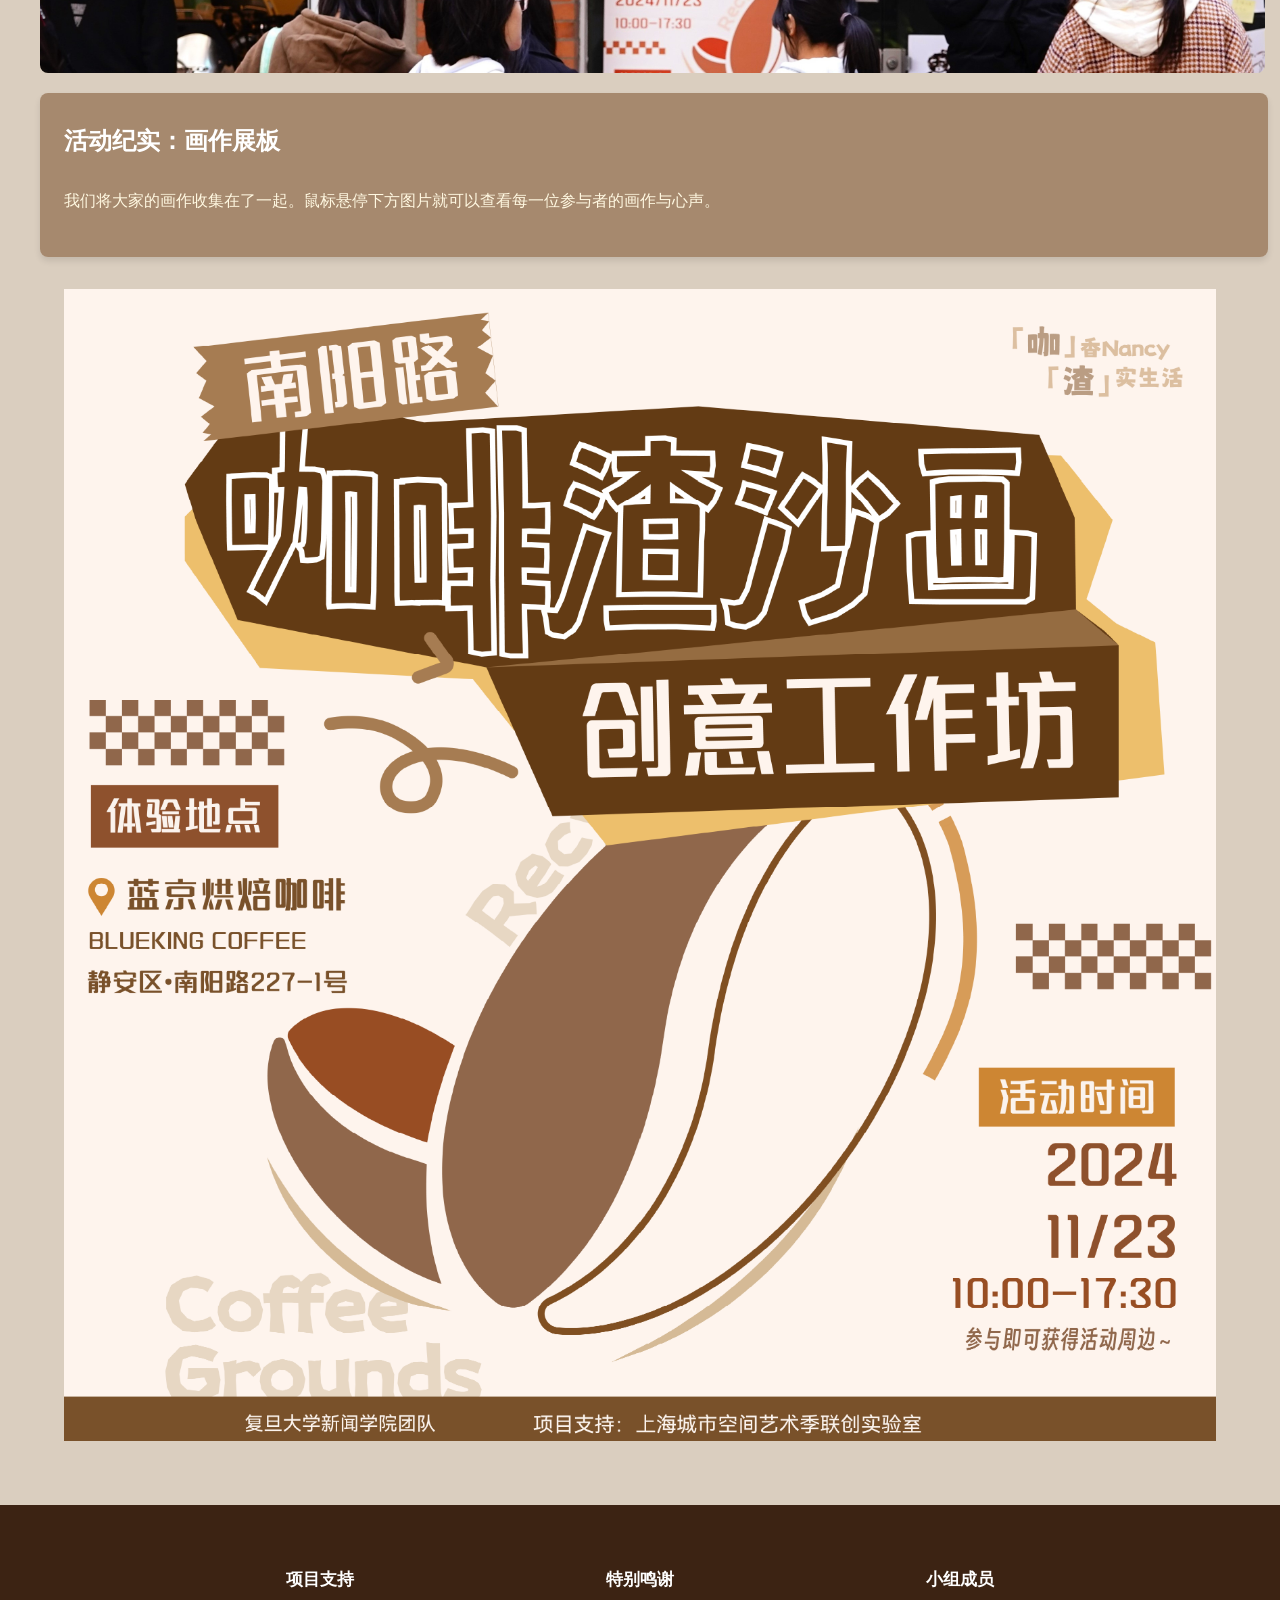
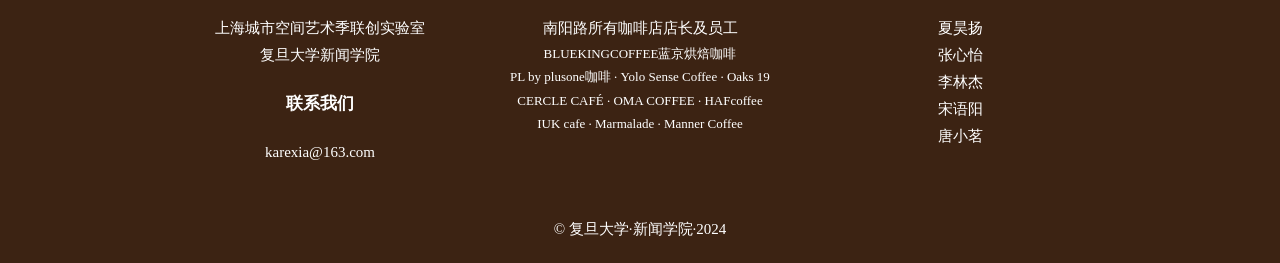
==== commit 0c0a4296: "将大文件转为Git LFS管理并重新提交" ====
--- a/draw.html
+++ b/draw.html
@@ -69,7 +69,7 @@
             
             <div class="center-div">
                 <video controls poster="./video/Videocover.jpg" style="width: 1180px;">
-                    <source src="./video/Nancyvideo.mp4" type="video/mp4">
+                    <source src="./video/Nancyvideo2.mp4" type="video/mp4">
                     Your browser does not support the video tag.
                 </video>
             </div>
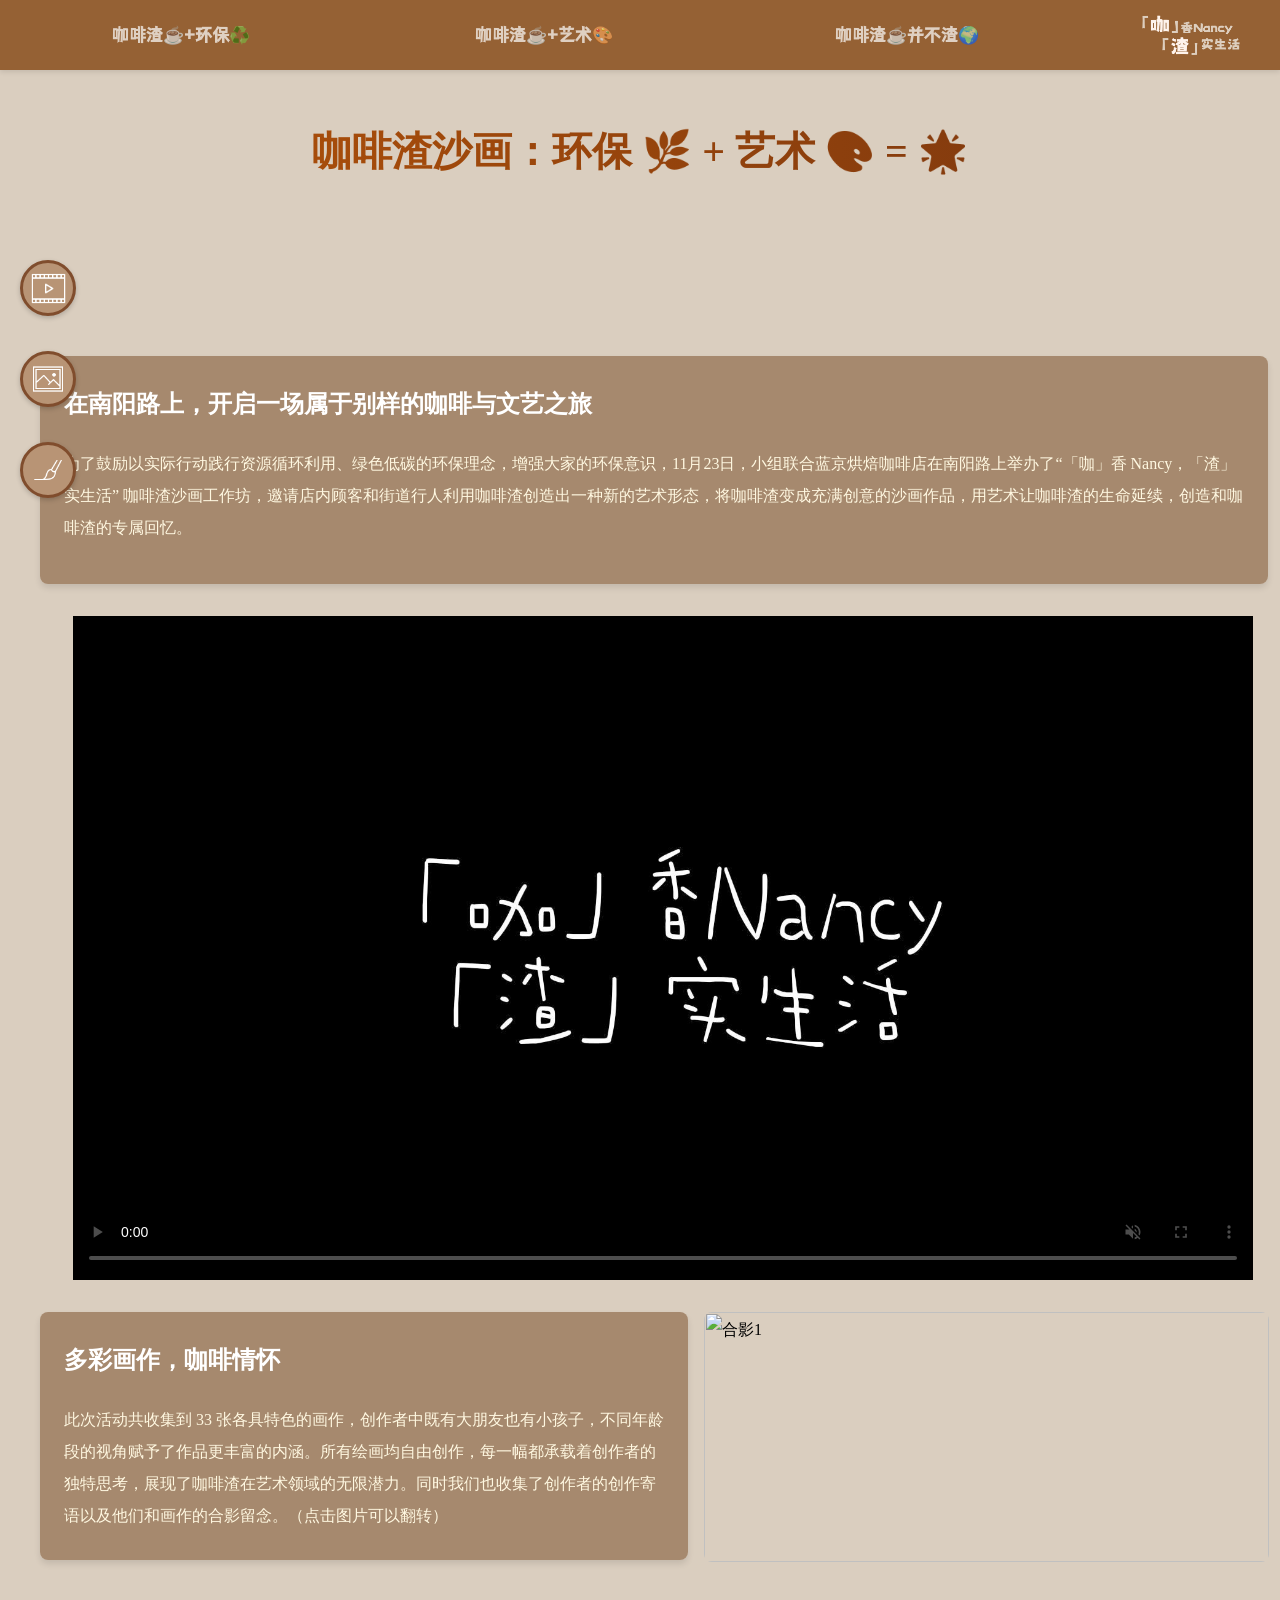
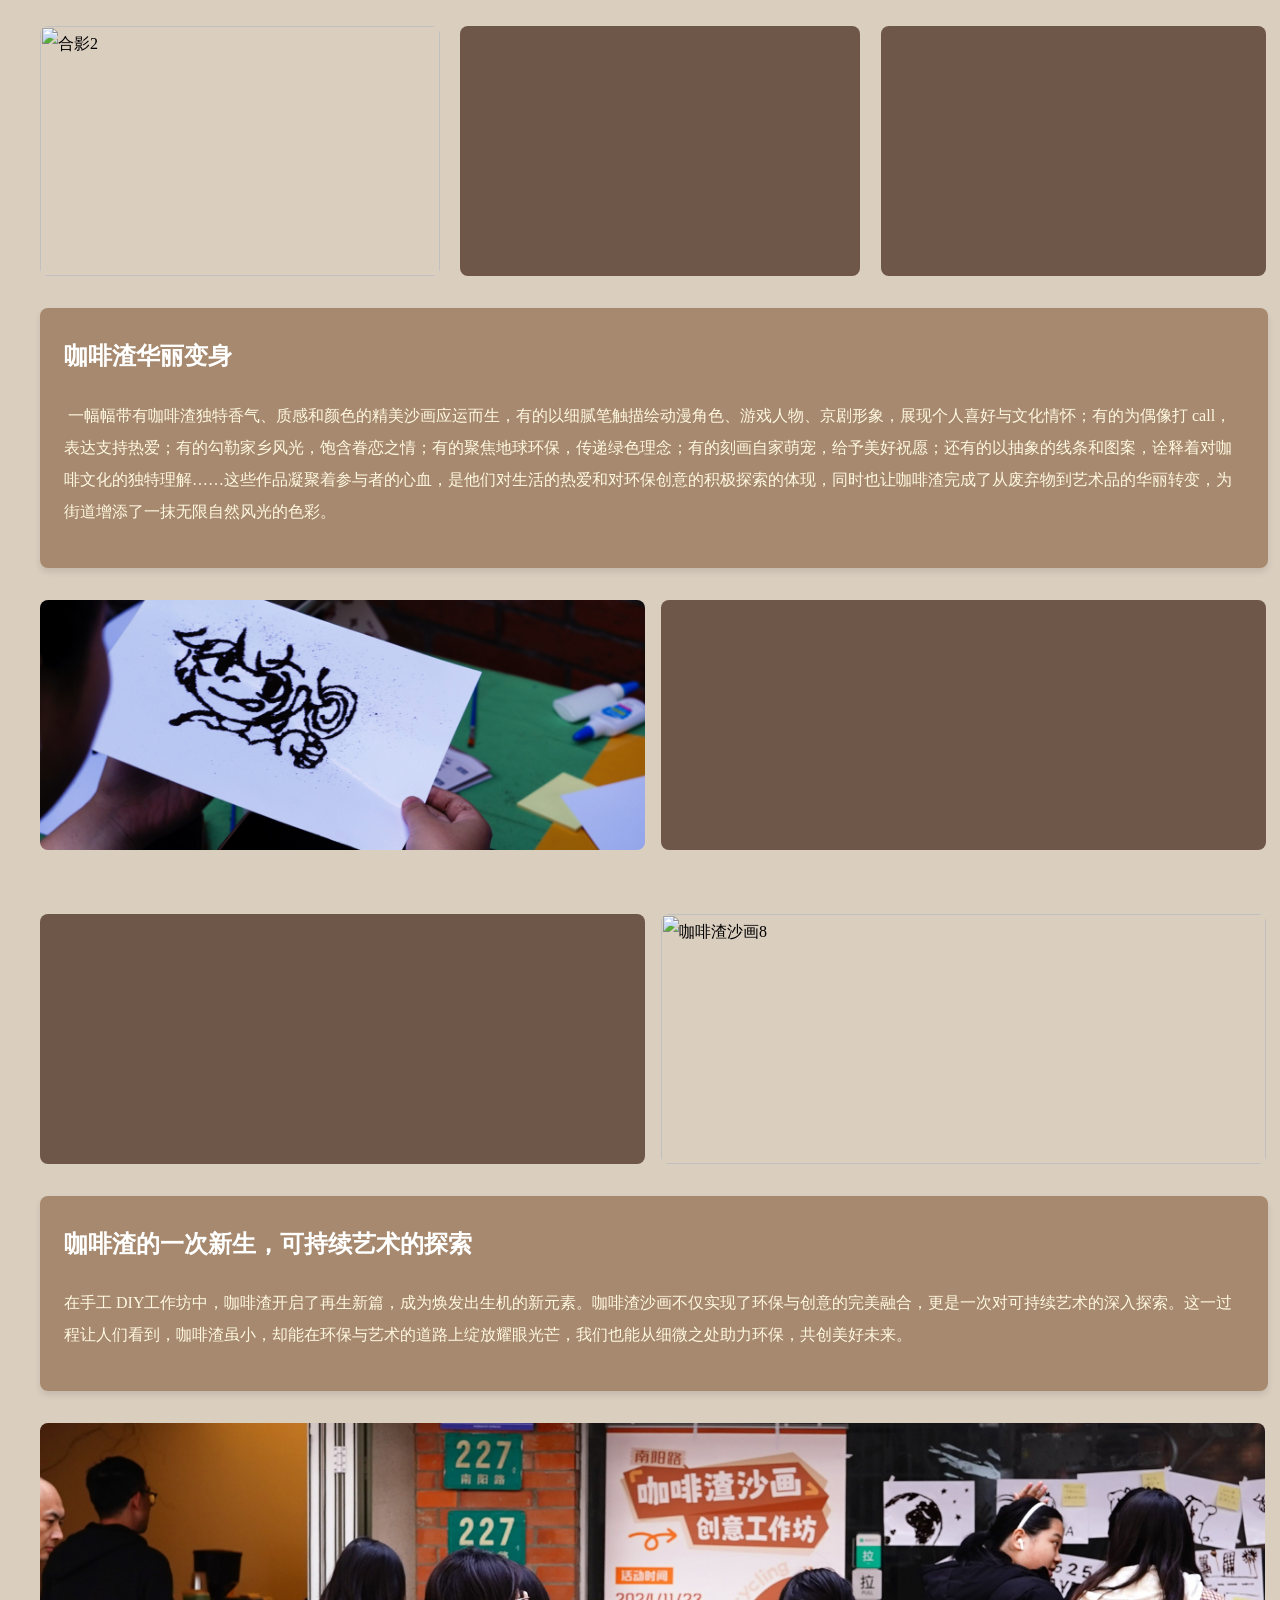
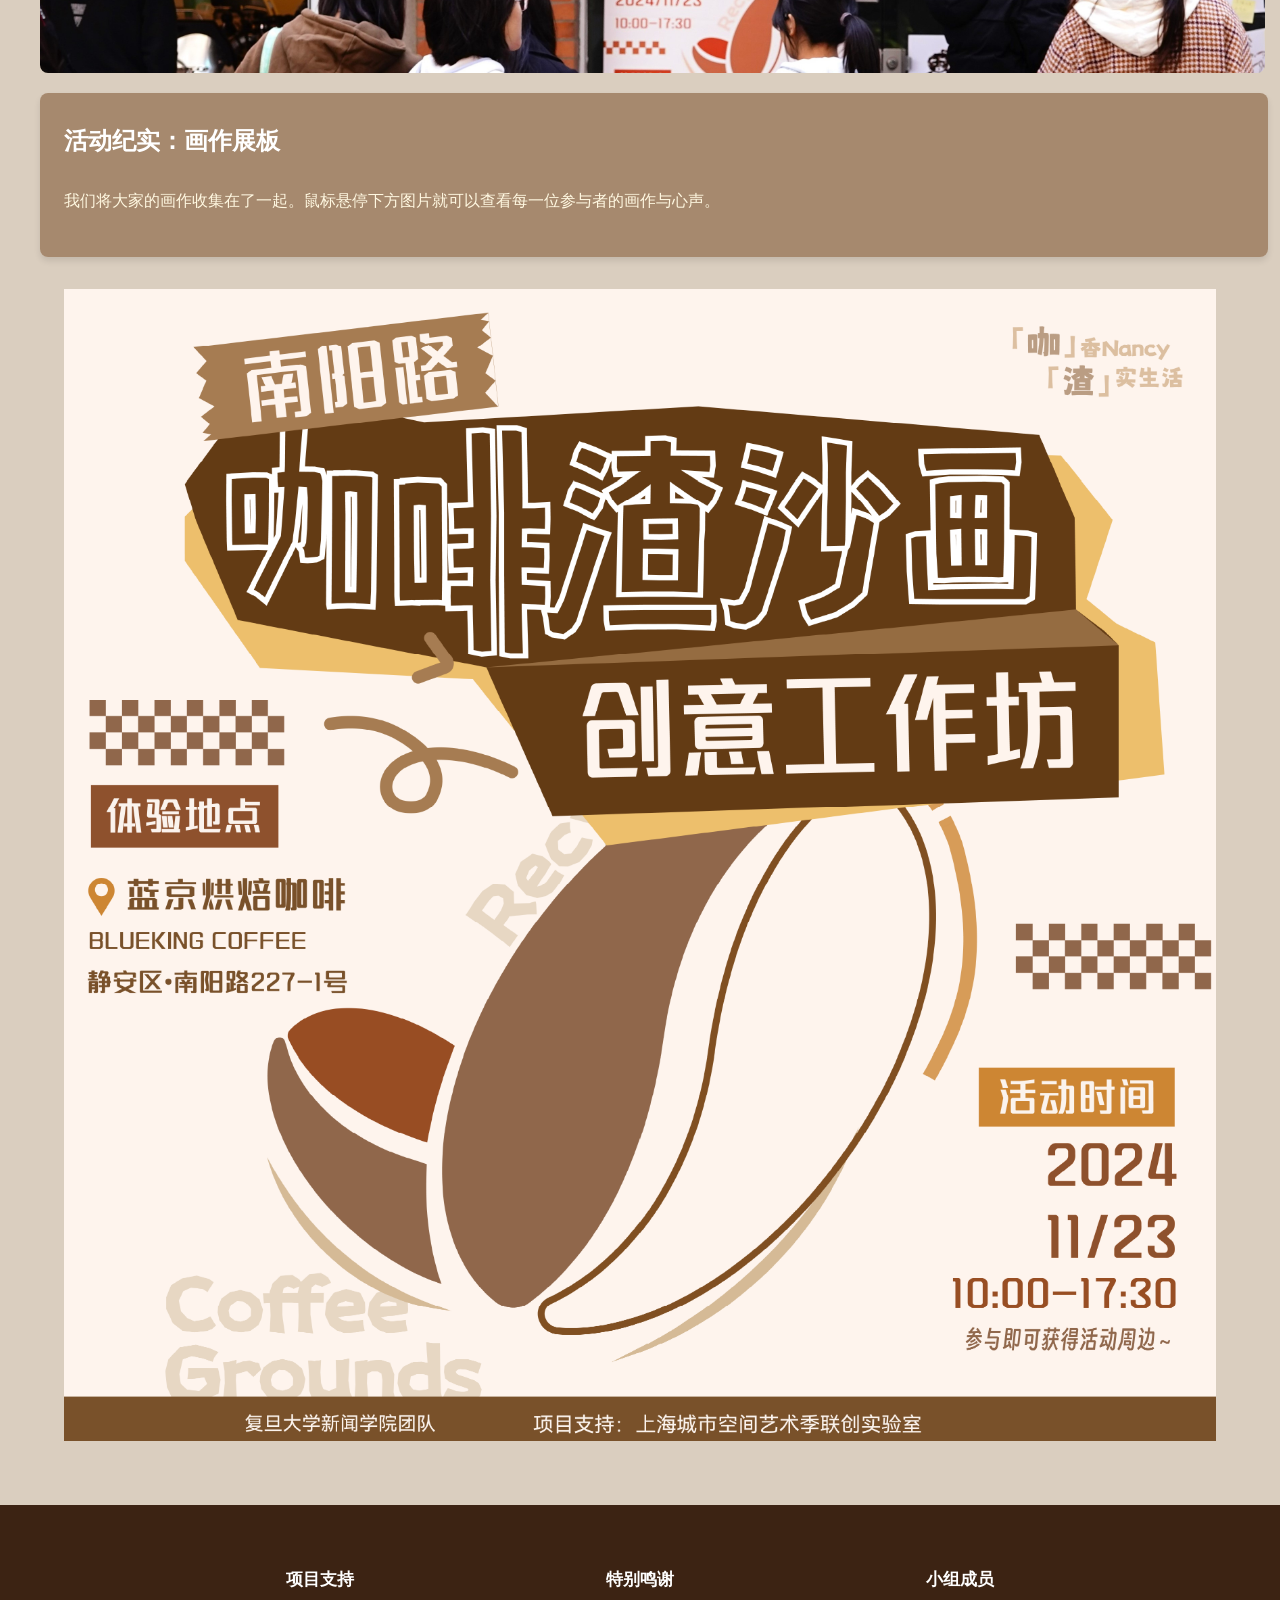
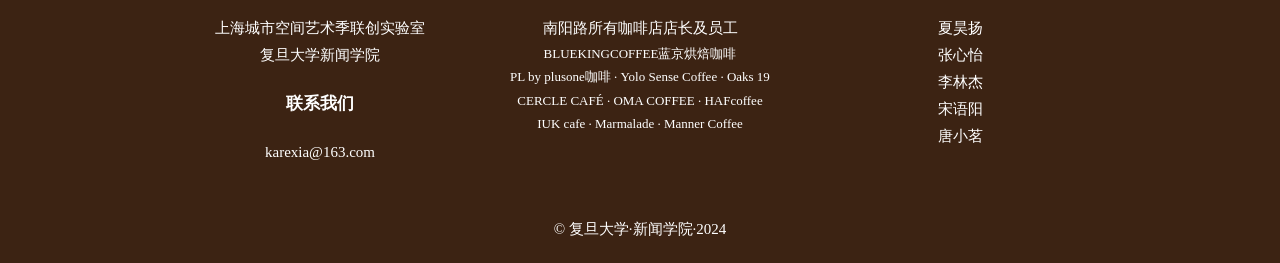
==== commit f6c5358b: "Update draw.html" ====
--- a/draw.html
+++ b/draw.html
@@ -68,9 +68,8 @@
 
             
             <div class="center-div">
-                <video controls poster="./video/Videocover.jpg" style="width: 1180px;">
+                <video controls poster="./video/Videocover.jpg" style="width: 1180px;" autoplay muted loop>
                     <source src="./video/Nancyvideo2.mp4" type="video/mp4">
-                    Your browser does not support the video tag.
                 </video>
             </div>
         
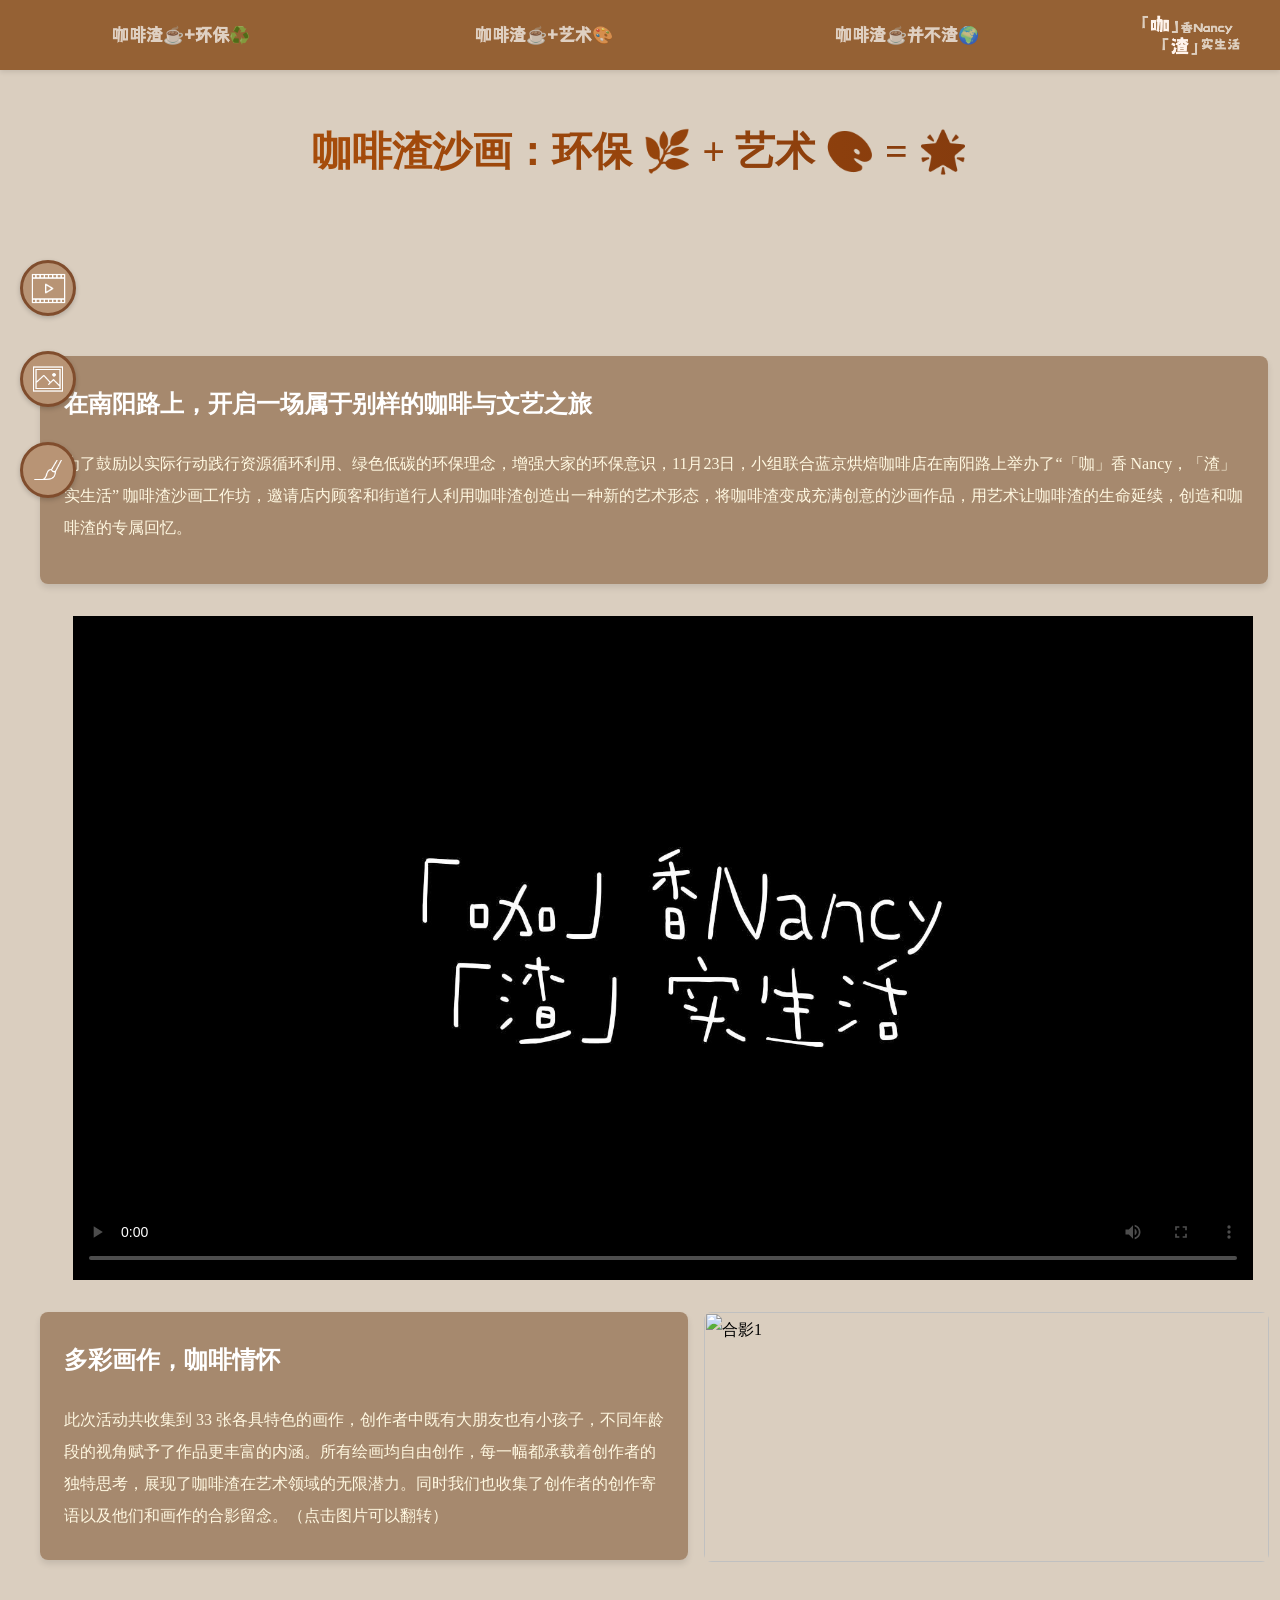
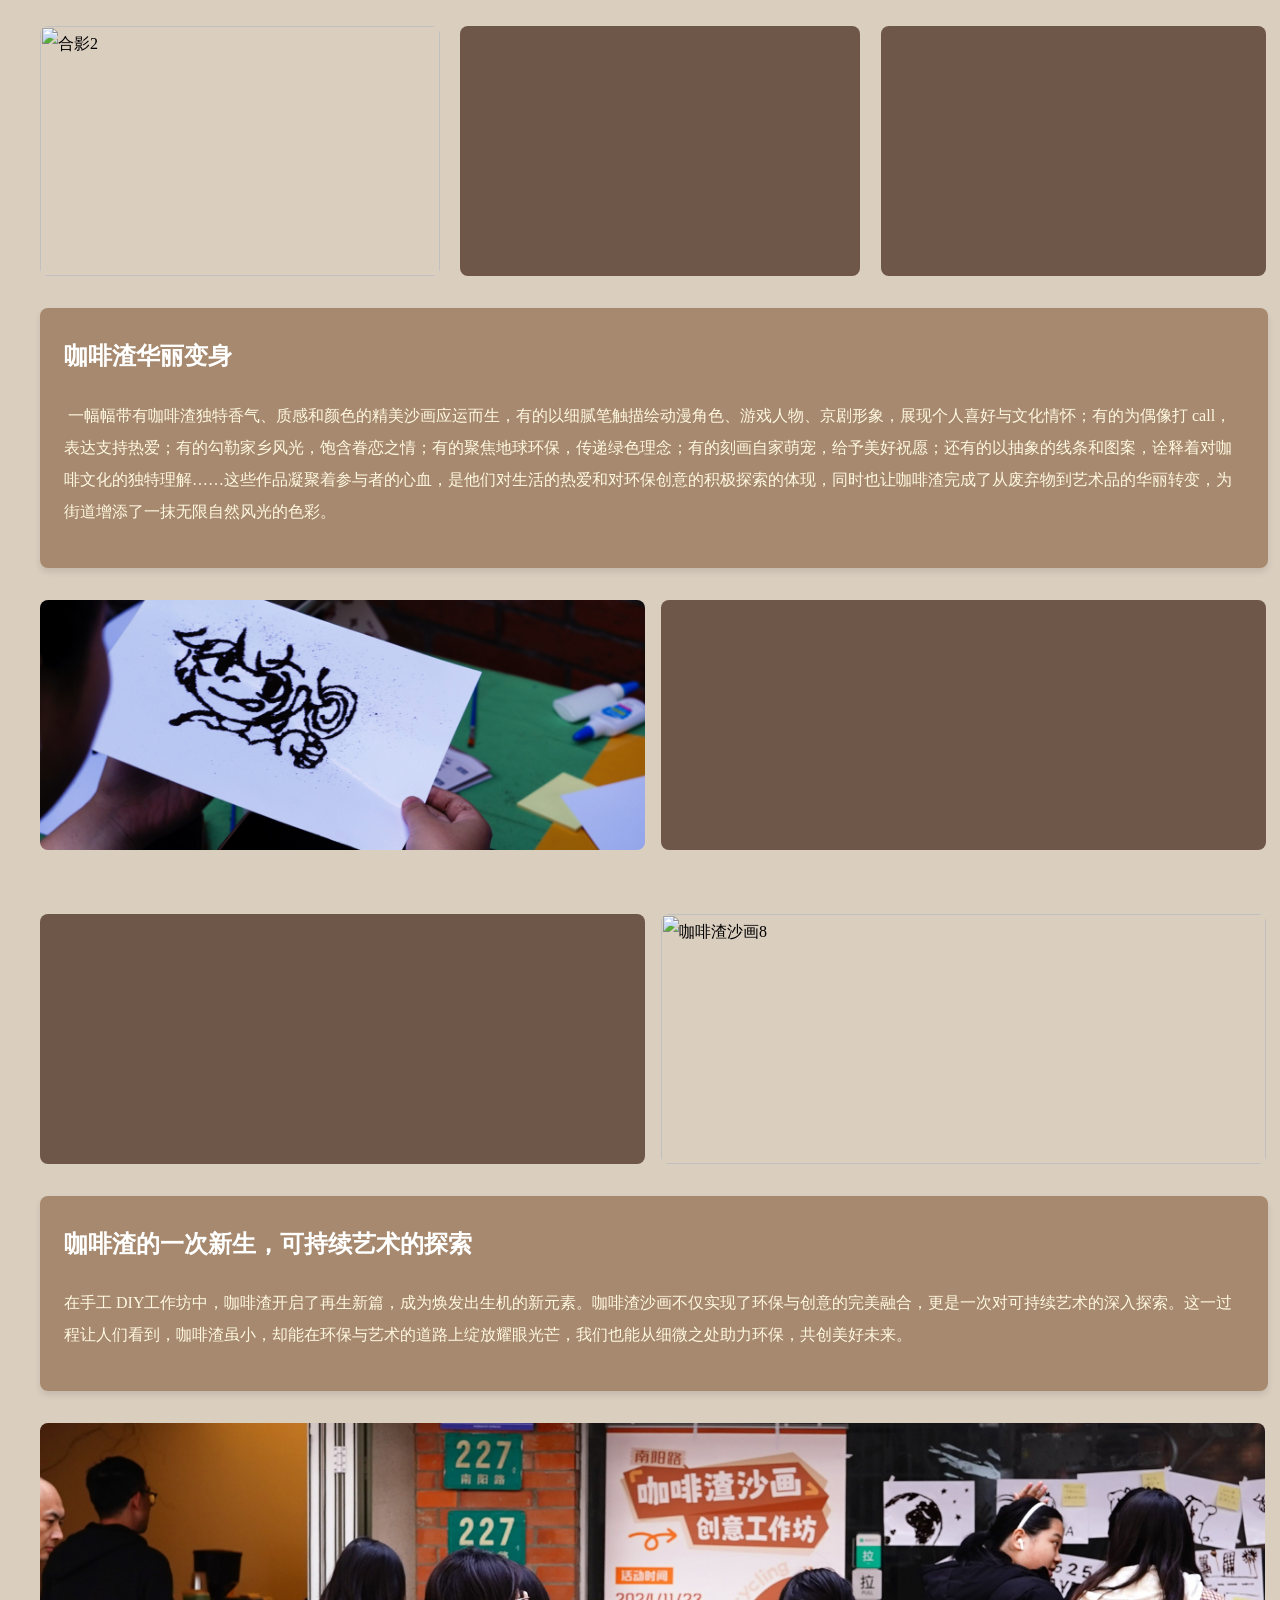
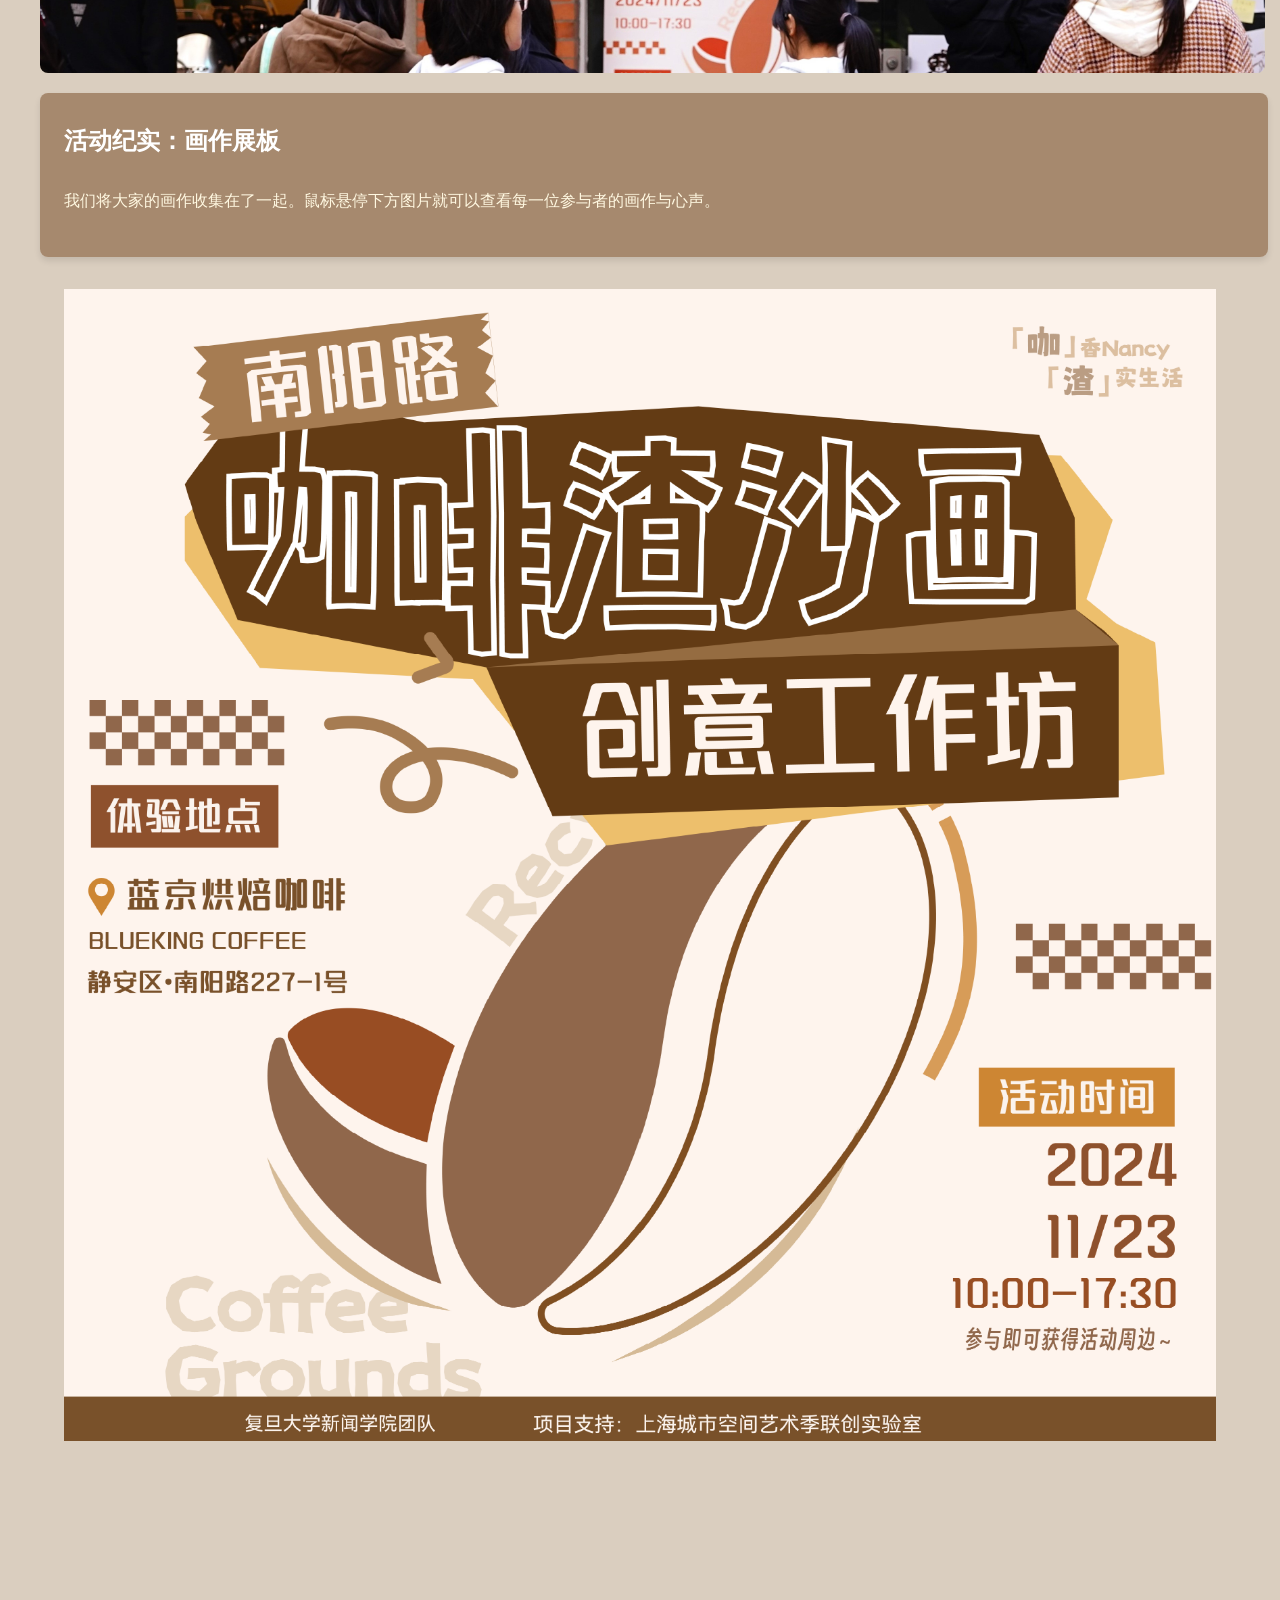
==== commit 365abd7b: "Update draw.html" ====
--- a/draw.html
+++ b/draw.html
@@ -66,10 +66,12 @@
                     咖啡渣沙画工作坊，邀请店内顾客和街道行人利用咖啡渣创造出一种新的艺术形态，将咖啡渣变成充满创意的沙画作品，用艺术让咖啡渣的生命延续，创造和咖啡渣的专属回忆。</p>
             </div>
 
-            
+
             <div class="center-div">
-                <video controls poster="./video/Videocover.jpg" style="width: 1180px;" autoplay muted loop>
+                <video controls poster="./video/Videocover.jpg" style="width: 1180px;">
                     <source src="./video/Nancyvideo2.mp4" type="video/mp4">
+                    <source src="./video/Nancyvideo-mov.mov" type="video/mov">
+                    Your browser does not support the video tag.
                 </video>
             </div>
         
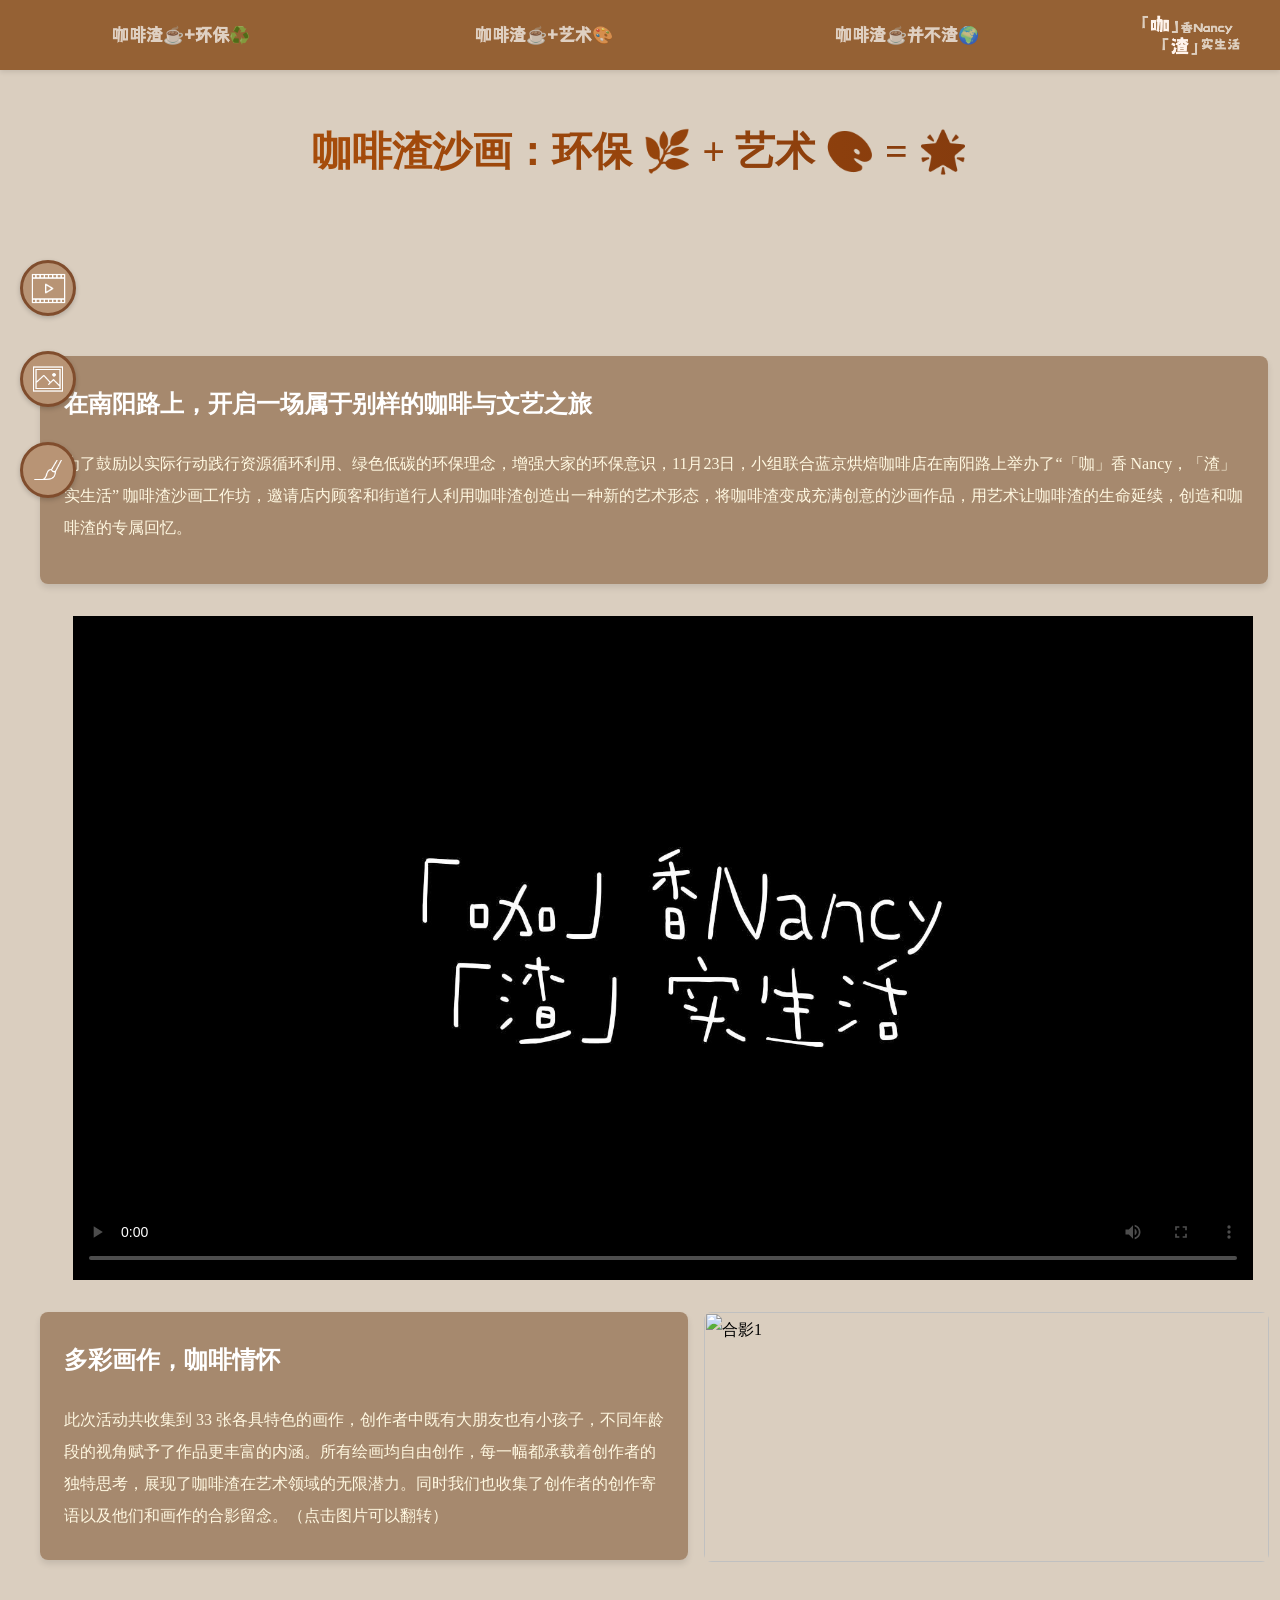
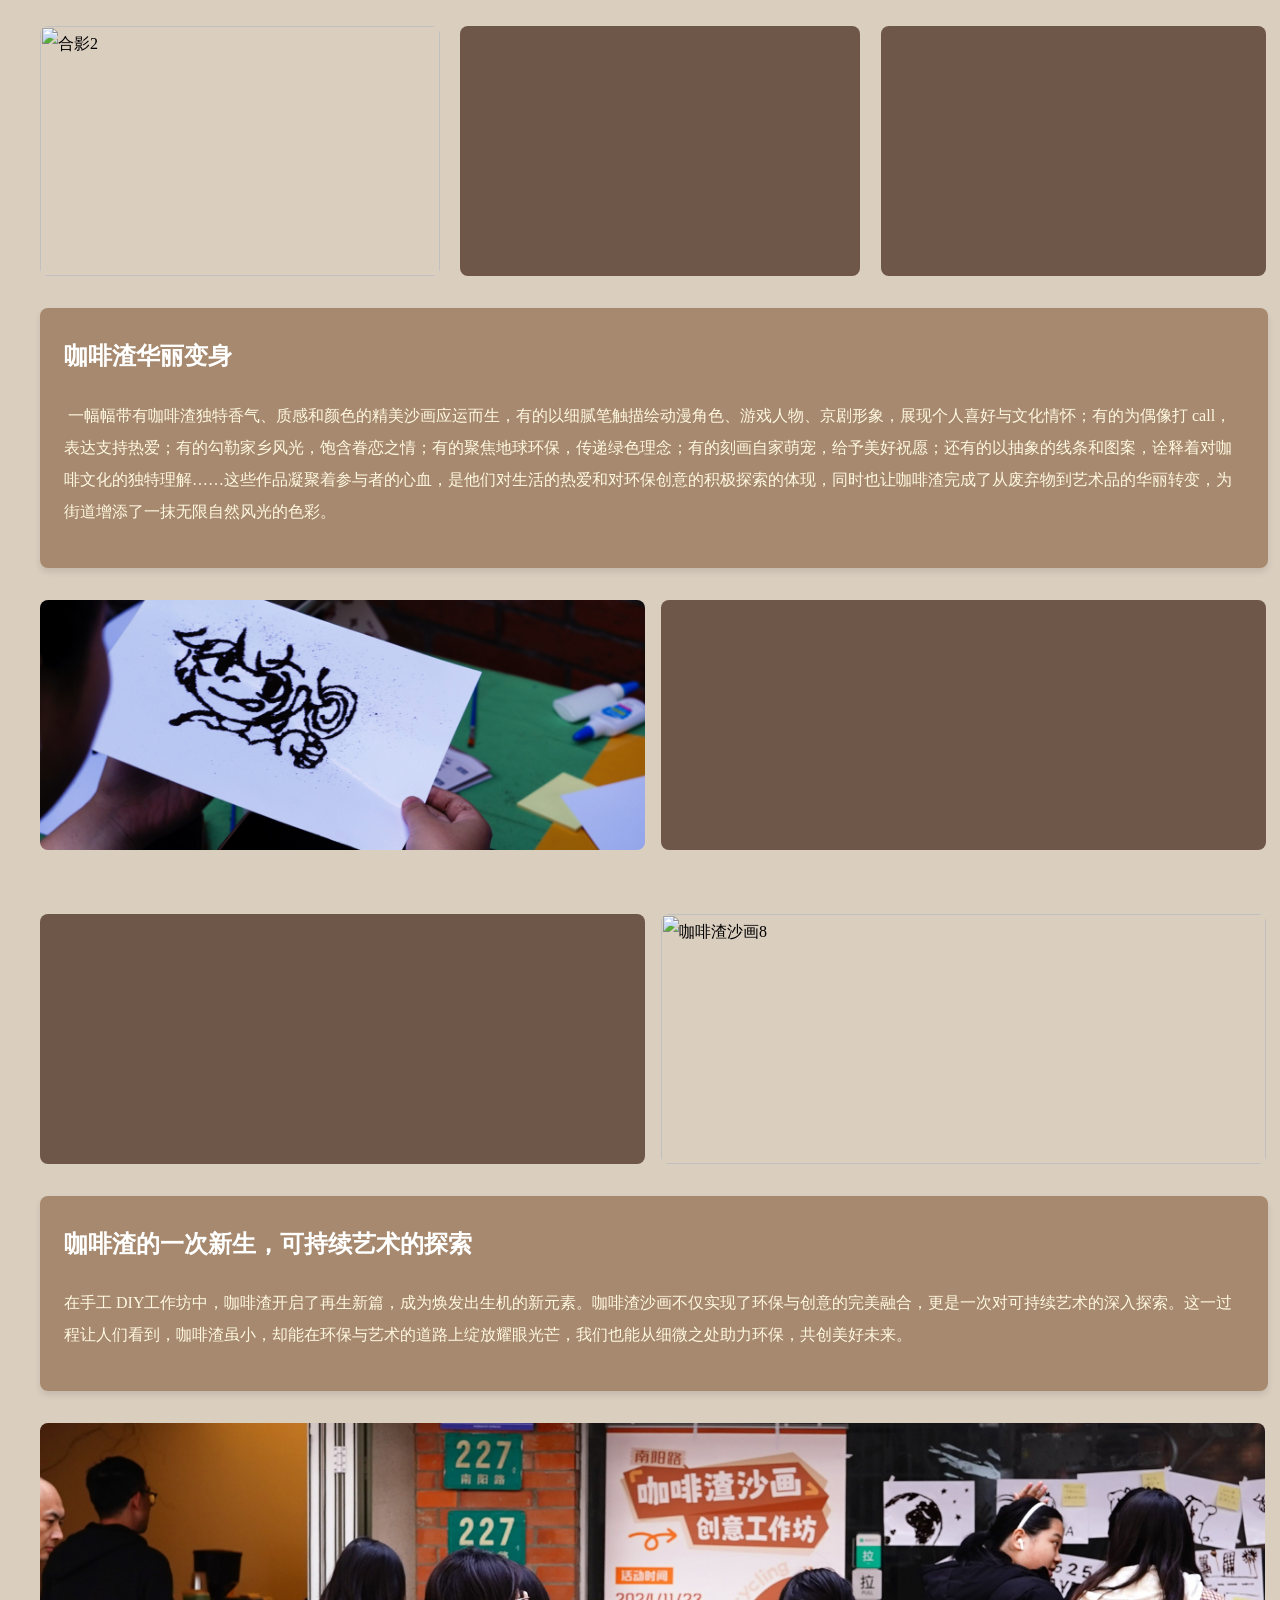
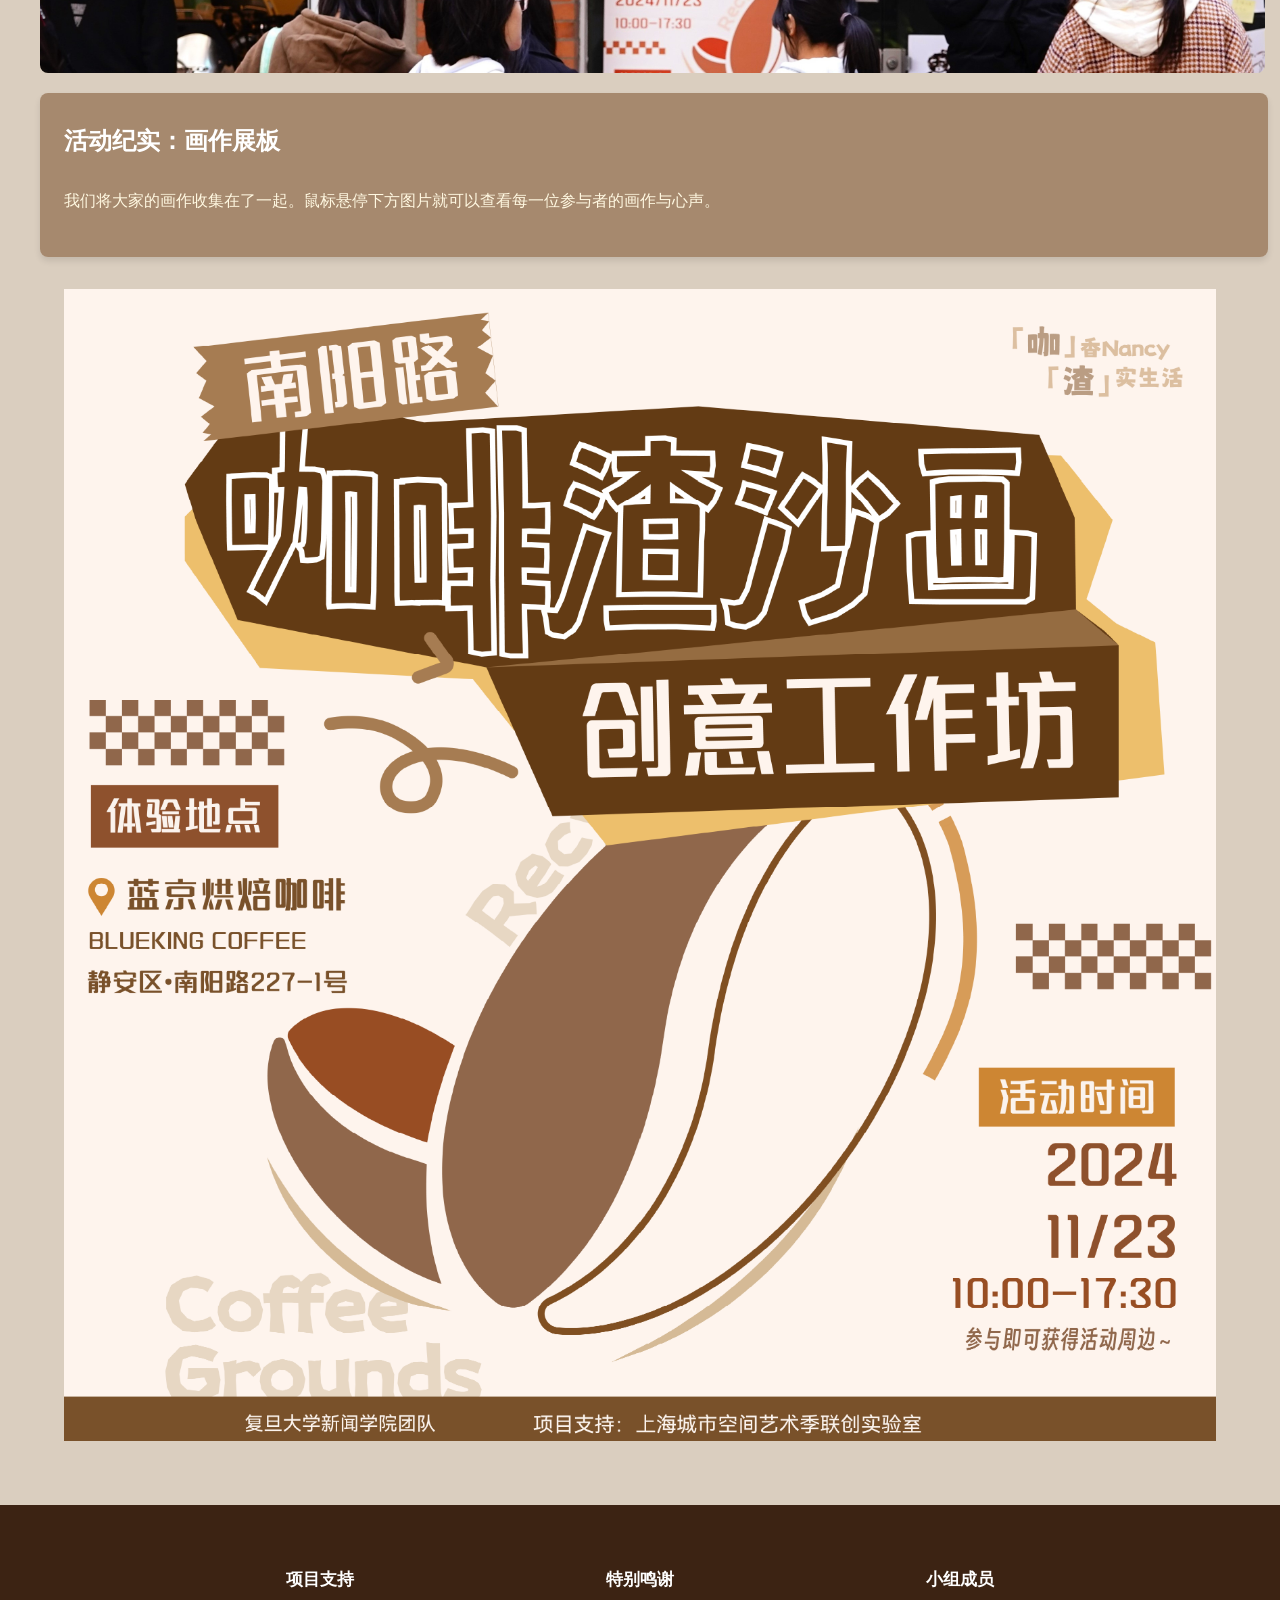
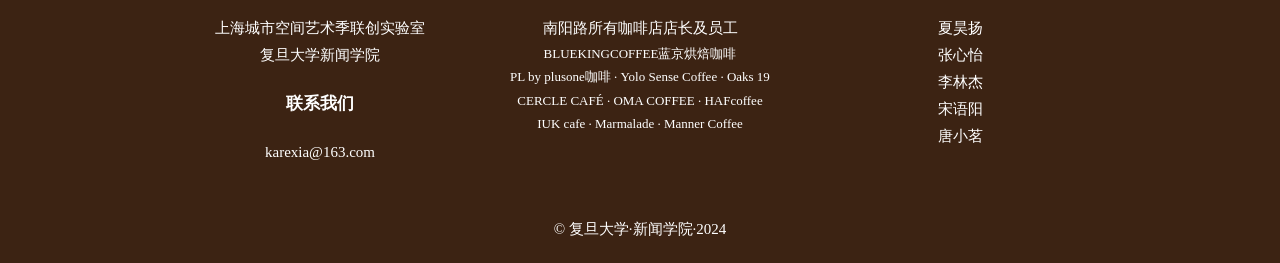
==== commit c766dacf: "Update draw.html" ====
--- a/draw.html
+++ b/draw.html
@@ -66,14 +66,21 @@
                     咖啡渣沙画工作坊，邀请店内顾客和街道行人利用咖啡渣创造出一种新的艺术形态，将咖啡渣变成充满创意的沙画作品，用艺术让咖啡渣的生命延续，创造和咖啡渣的专属回忆。</p>
             </div>
 
-
             <div class="center-div">
                 <video controls poster="./video/Videocover.jpg" style="width: 1180px;">
+                    <source src="./video/Nancyvideo.mp4" type="video/mp4">
                     <source src="./video/Nancyvideo2.mp4" type="video/mp4">
                     <source src="./video/Nancyvideo-mov.mov" type="video/mov">
                     Your browser does not support the video tag.
                 </video>
             </div>
+            
+            <!-- <div class="center-div">
+                <video controls poster="./video/Videocover.jpg" style="width: 1180px;">
+                    <source src="./video/Nancyvideo2.mp4" type="video/mp4">
+                    Your browser does not support the video tag.
+                </video>
+            </div> -->
         
 
             <div class="image-gridtxm" id="section2-draw">
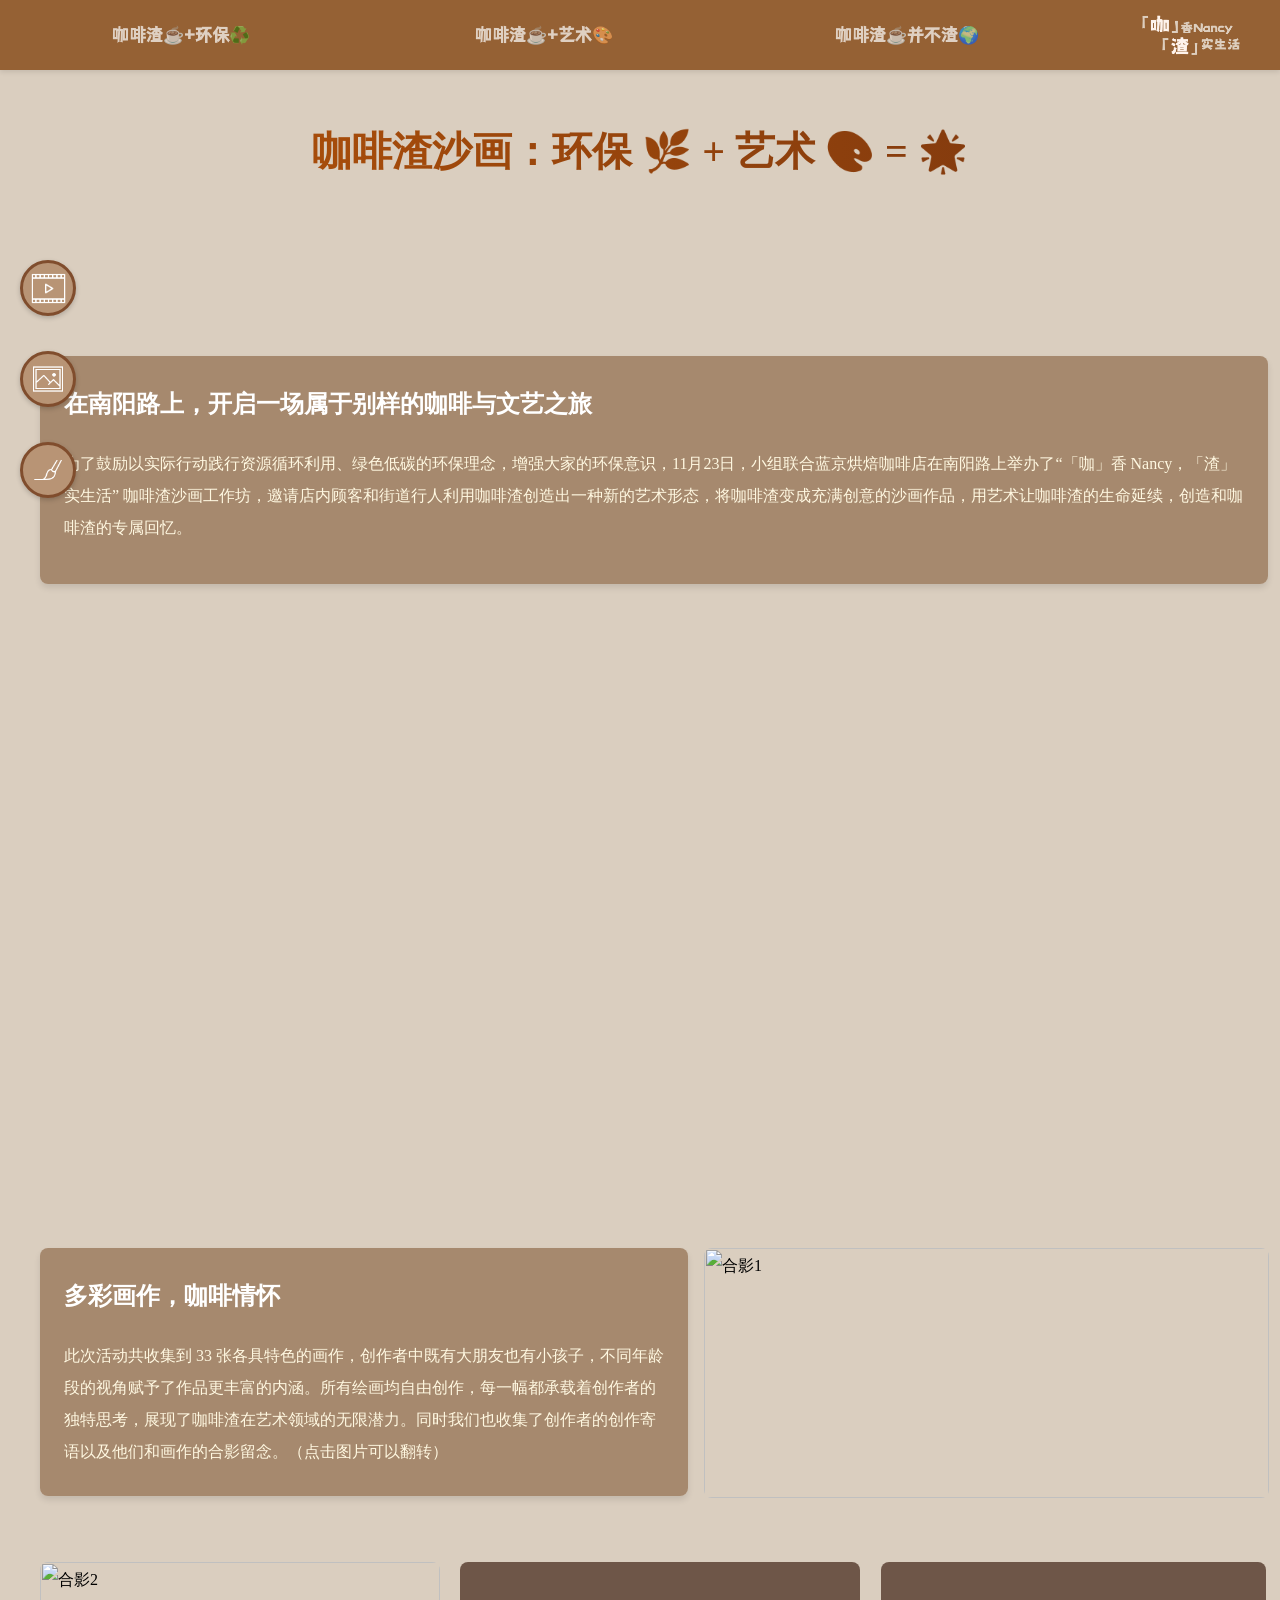
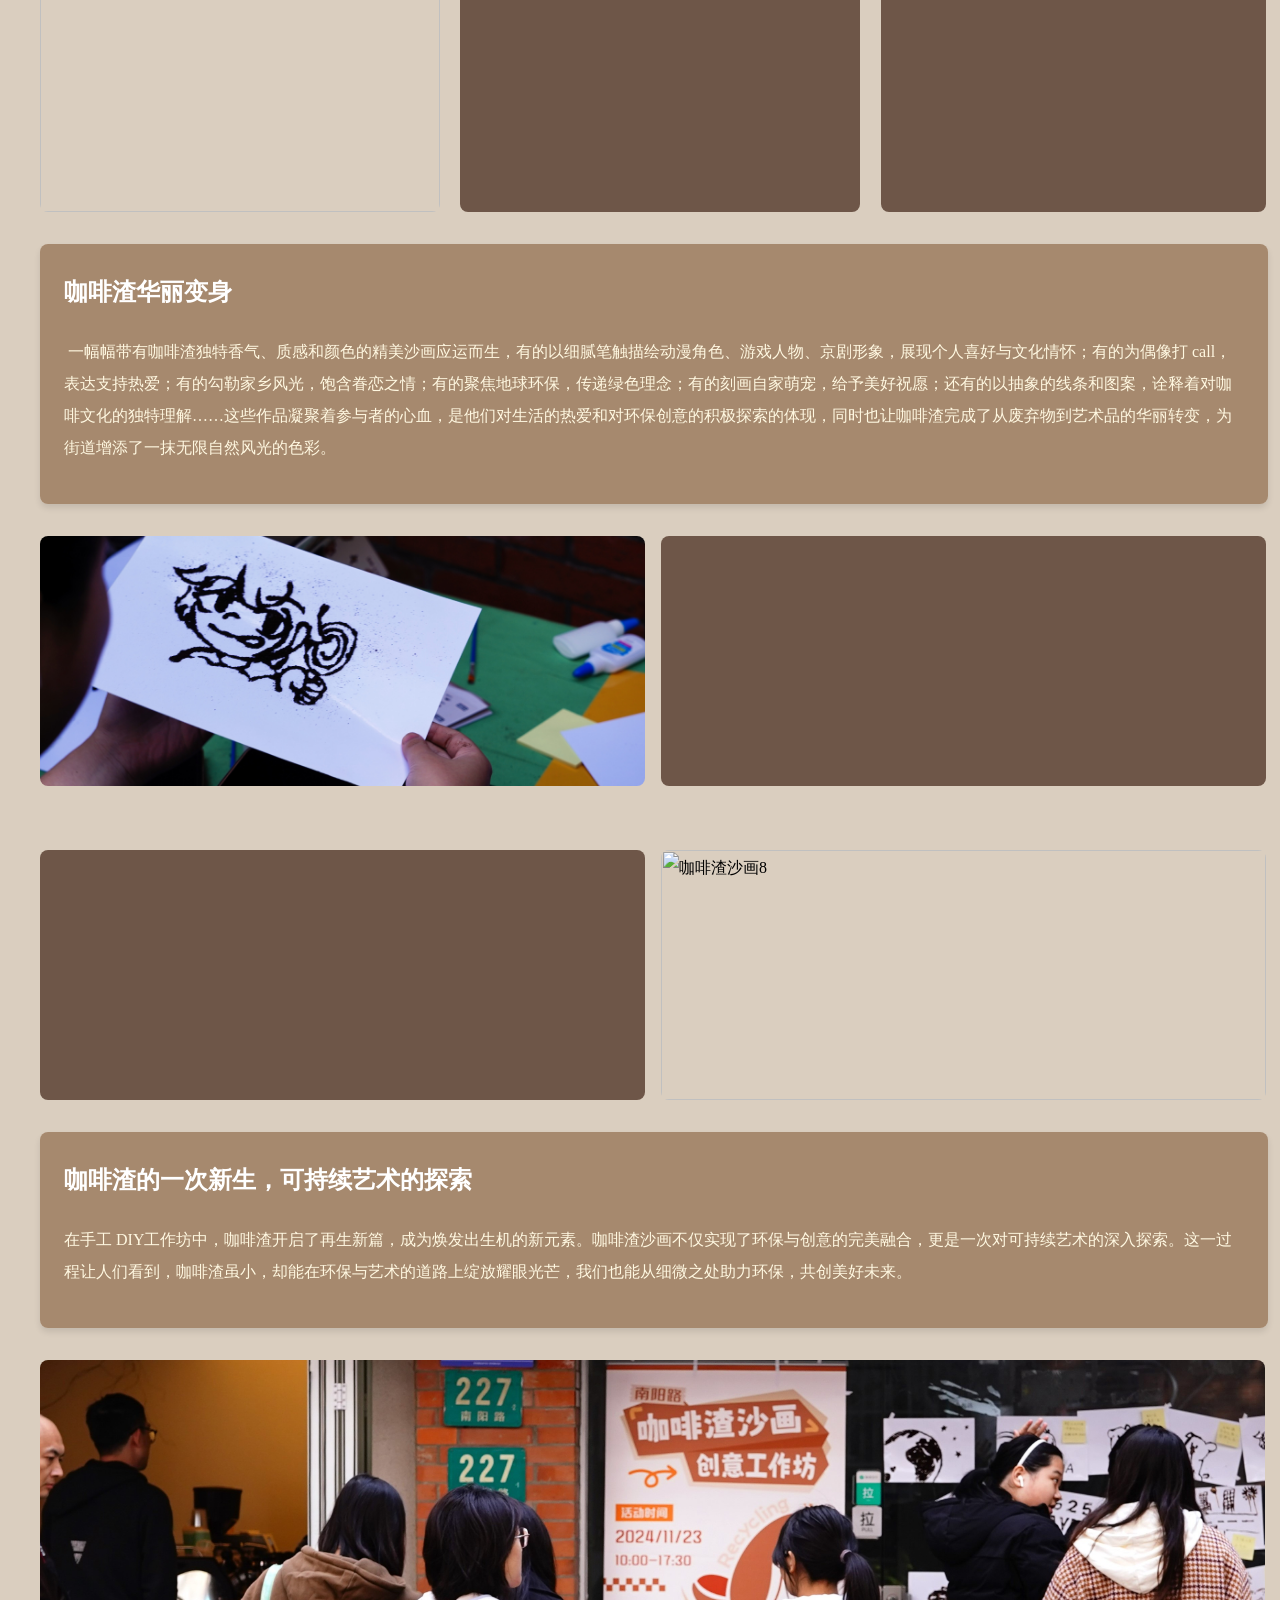
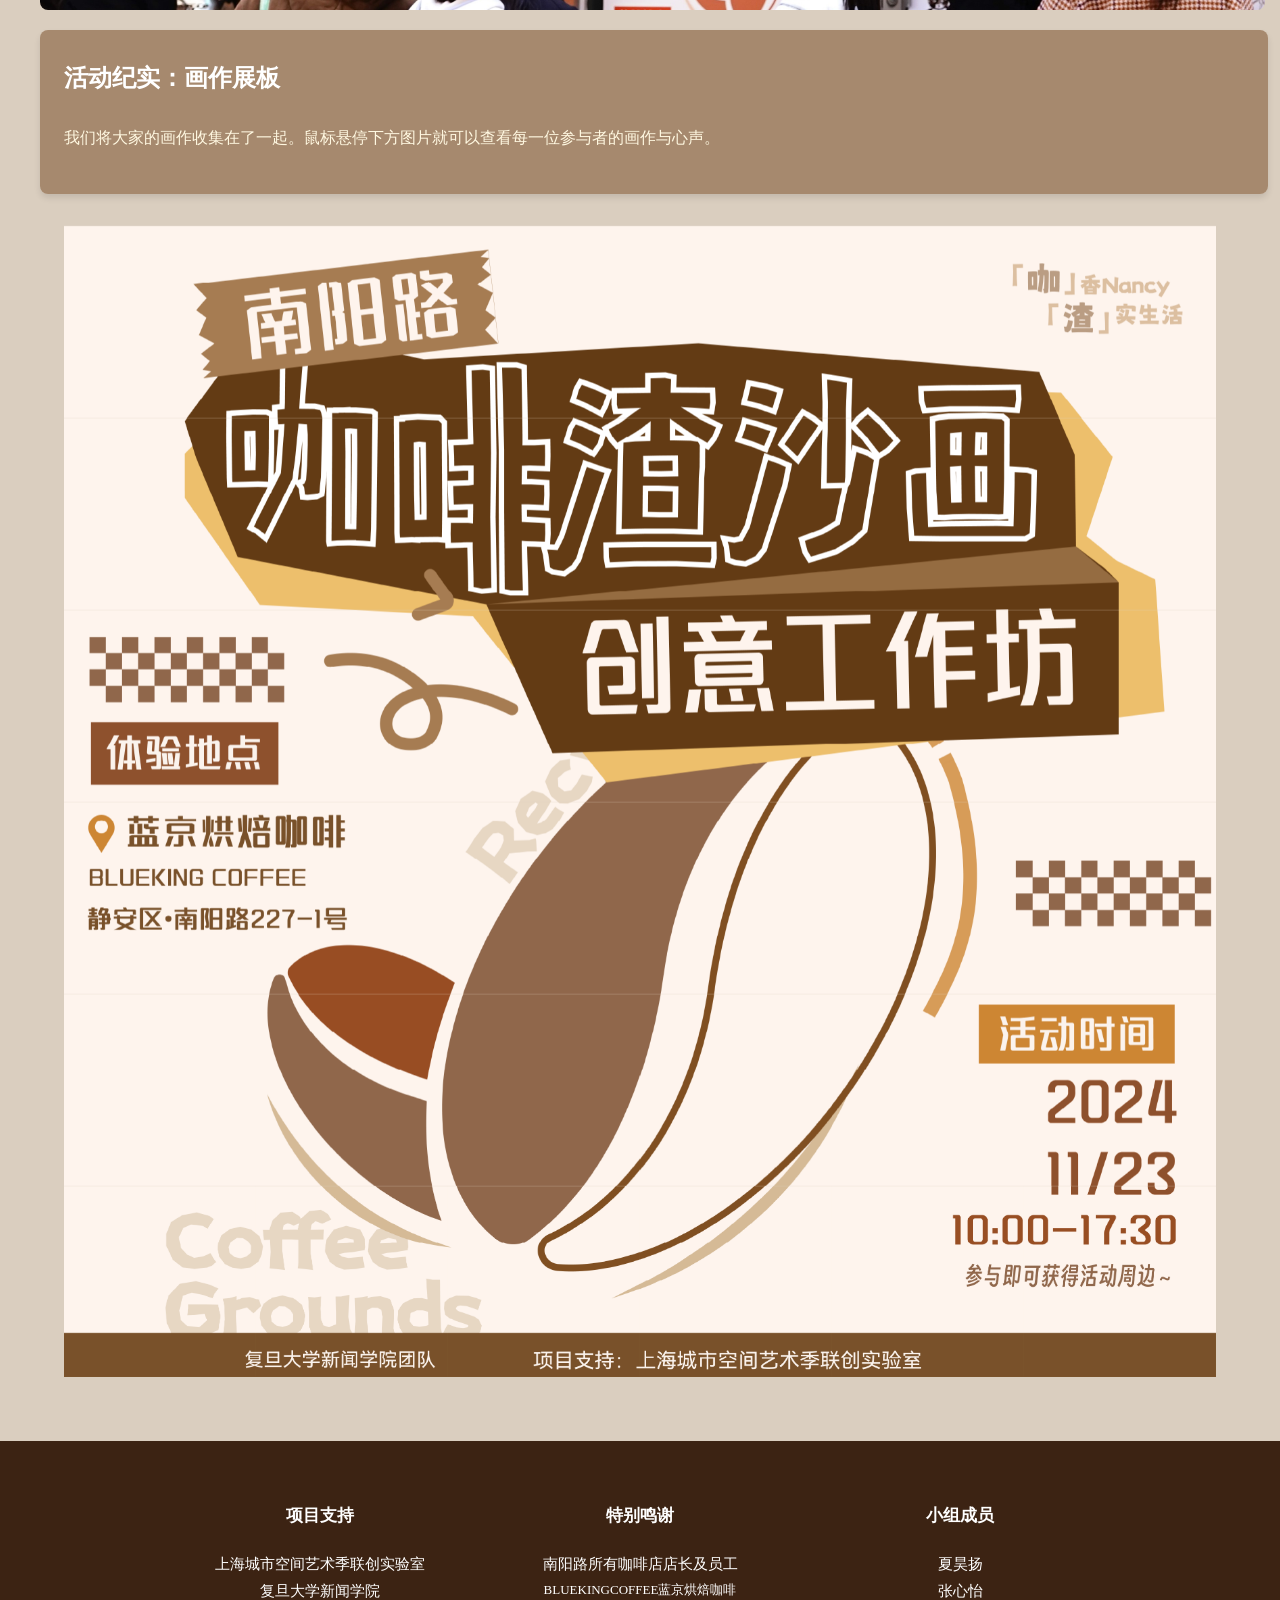
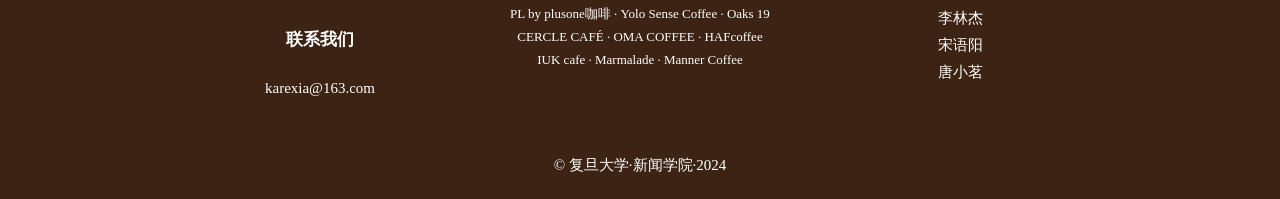
==== commit 718d5ba7: "gengxindraw" ====
--- a/draw.html
+++ b/draw.html
@@ -8,6 +8,15 @@
     <link rel=stylesheet href="./css/draw.css">
     <link rel="stylesheet" href="https://cdnjs.cloudflare.com/ajax/libs/animate.css/4.1.1/animate.min.css">
     <script src="https://cdnjs.cloudflare.com/ajax/libs/wow/1.1.2/wow.min.js"></script>
+    <meta http-equiv="Content-Security-Policy" content="frame-src https://player.bilibili.com; ">
+    <style>
+        iframe {
+             width: 1200px; /* 根据实际需求调整宽度，确保合适大小 */
+             height:600px;
+             margin: 0 auto; /* 让该元素在其父元素中水平居中，可根据页面布局需求选择是否添加 */
+             overflow: visible; /* 防止内容被意外裁剪，保证iframe内容完整显示 */
+         }
+     </style>
 </head>
 
 
@@ -66,23 +75,18 @@
                     咖啡渣沙画工作坊，邀请店内顾客和街道行人利用咖啡渣创造出一种新的艺术形态，将咖啡渣变成充满创意的沙画作品，用艺术让咖啡渣的生命延续，创造和咖啡渣的专属回忆。</p>
             </div>
 
-            <div class="center-div">
+            <!-- <div class="center-div">
                 <video controls poster="./video/Videocover.jpg" style="width: 1180px;">
                     <source src="./video/Nancyvideo.mp4" type="video/mp4">
                     <source src="./video/Nancyvideo2.mp4" type="video/mp4">
                     <source src="./video/Nancyvideo-mov.mov" type="video/mov">
                     Your browser does not support the video tag.
                 </video>
-            </div>
-            
-            <!-- <div class="center-div">
-                <video controls poster="./video/Videocover.jpg" style="width: 1180px;">
-                    <source src="./video/Nancyvideo2.mp4" type="video/mp4">
-                    Your browser does not support the video tag.
-                </video>
             </div> -->
+            <div class="center-div">
+                <iframe src="https://player.bilibili.com/player.html?isOutside=true&aid=113796064479497&bvid=BV1N3rqYxEFK&cid=27772258756&p=1" scrolling="no" border="0" frameborder="no" framespacing="0" allowfullscreen="true"></iframe>
+            </div>
         
-
             <div class="image-gridtxm" id="section2-draw">
                 <div class="text-blocktxm" style="width:600px; height:200px">
                     <h2 id="section1">多彩画作，咖啡情怀</h2>
